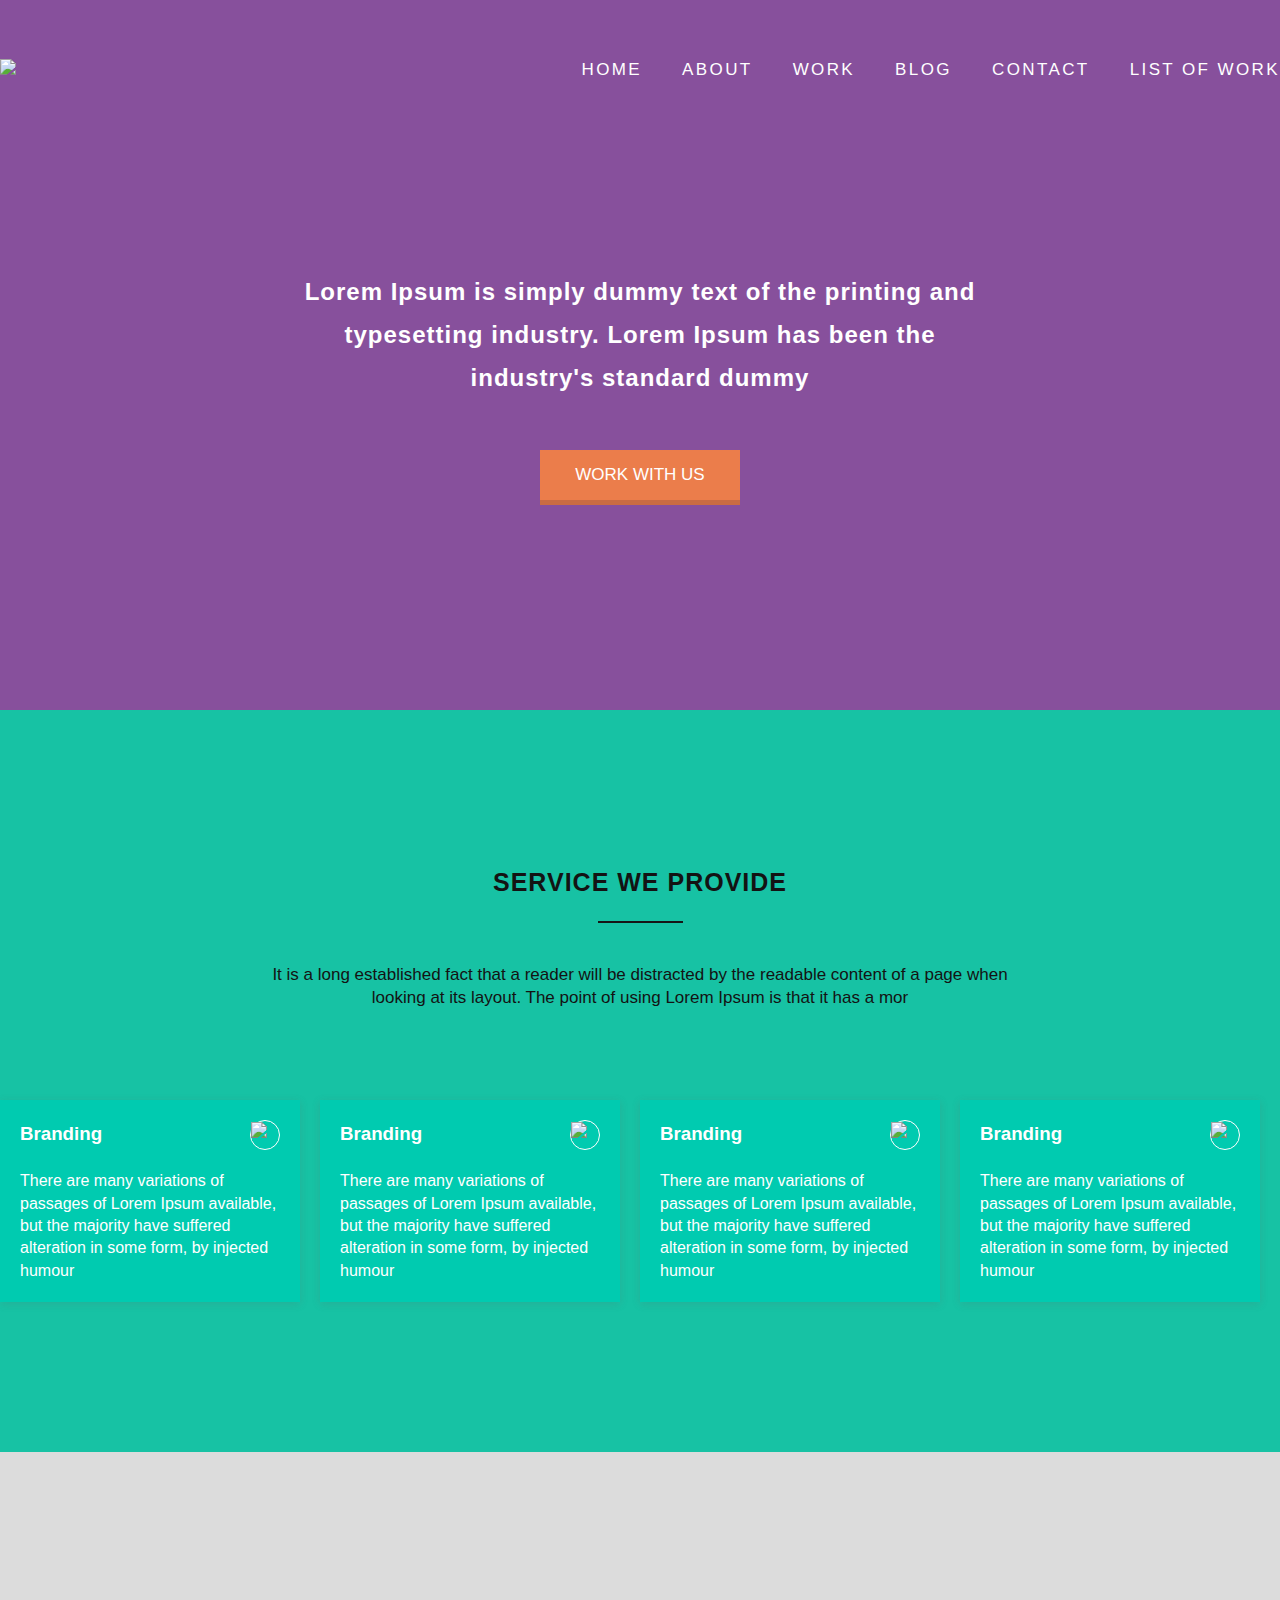
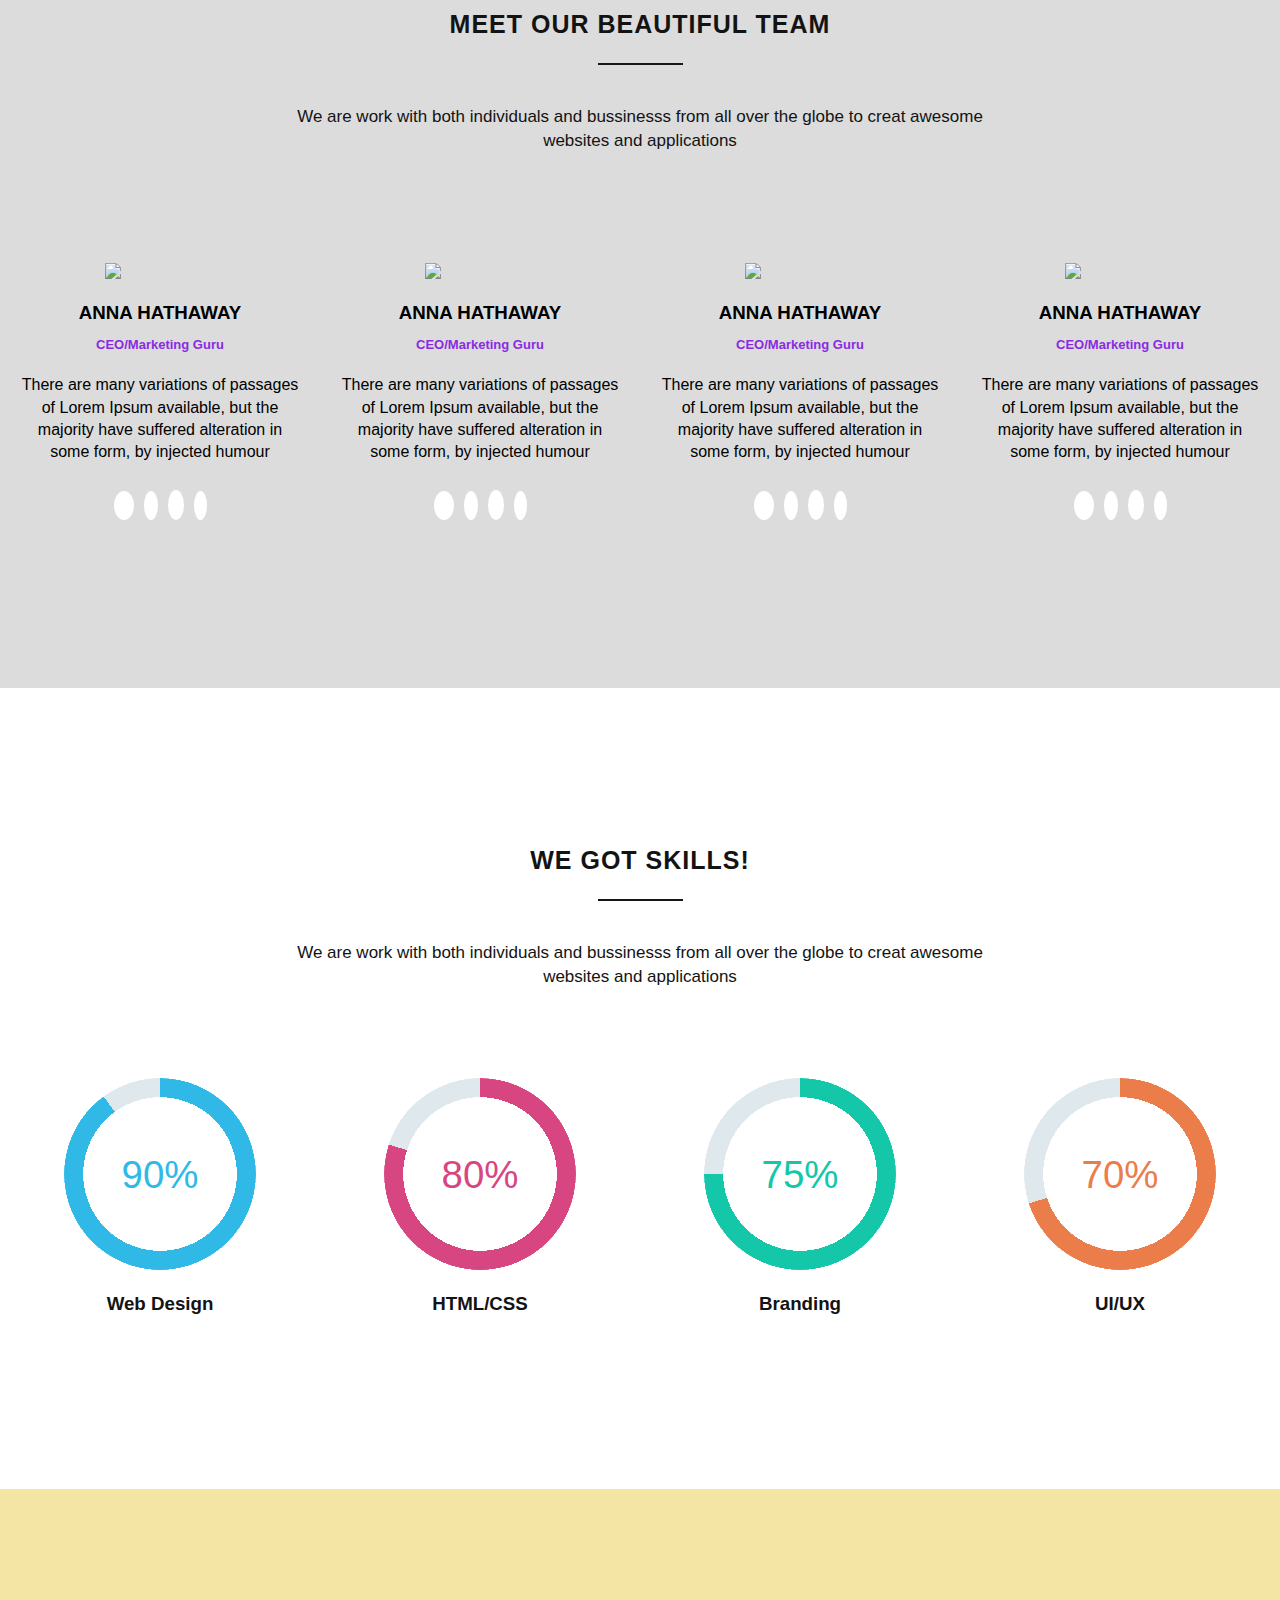
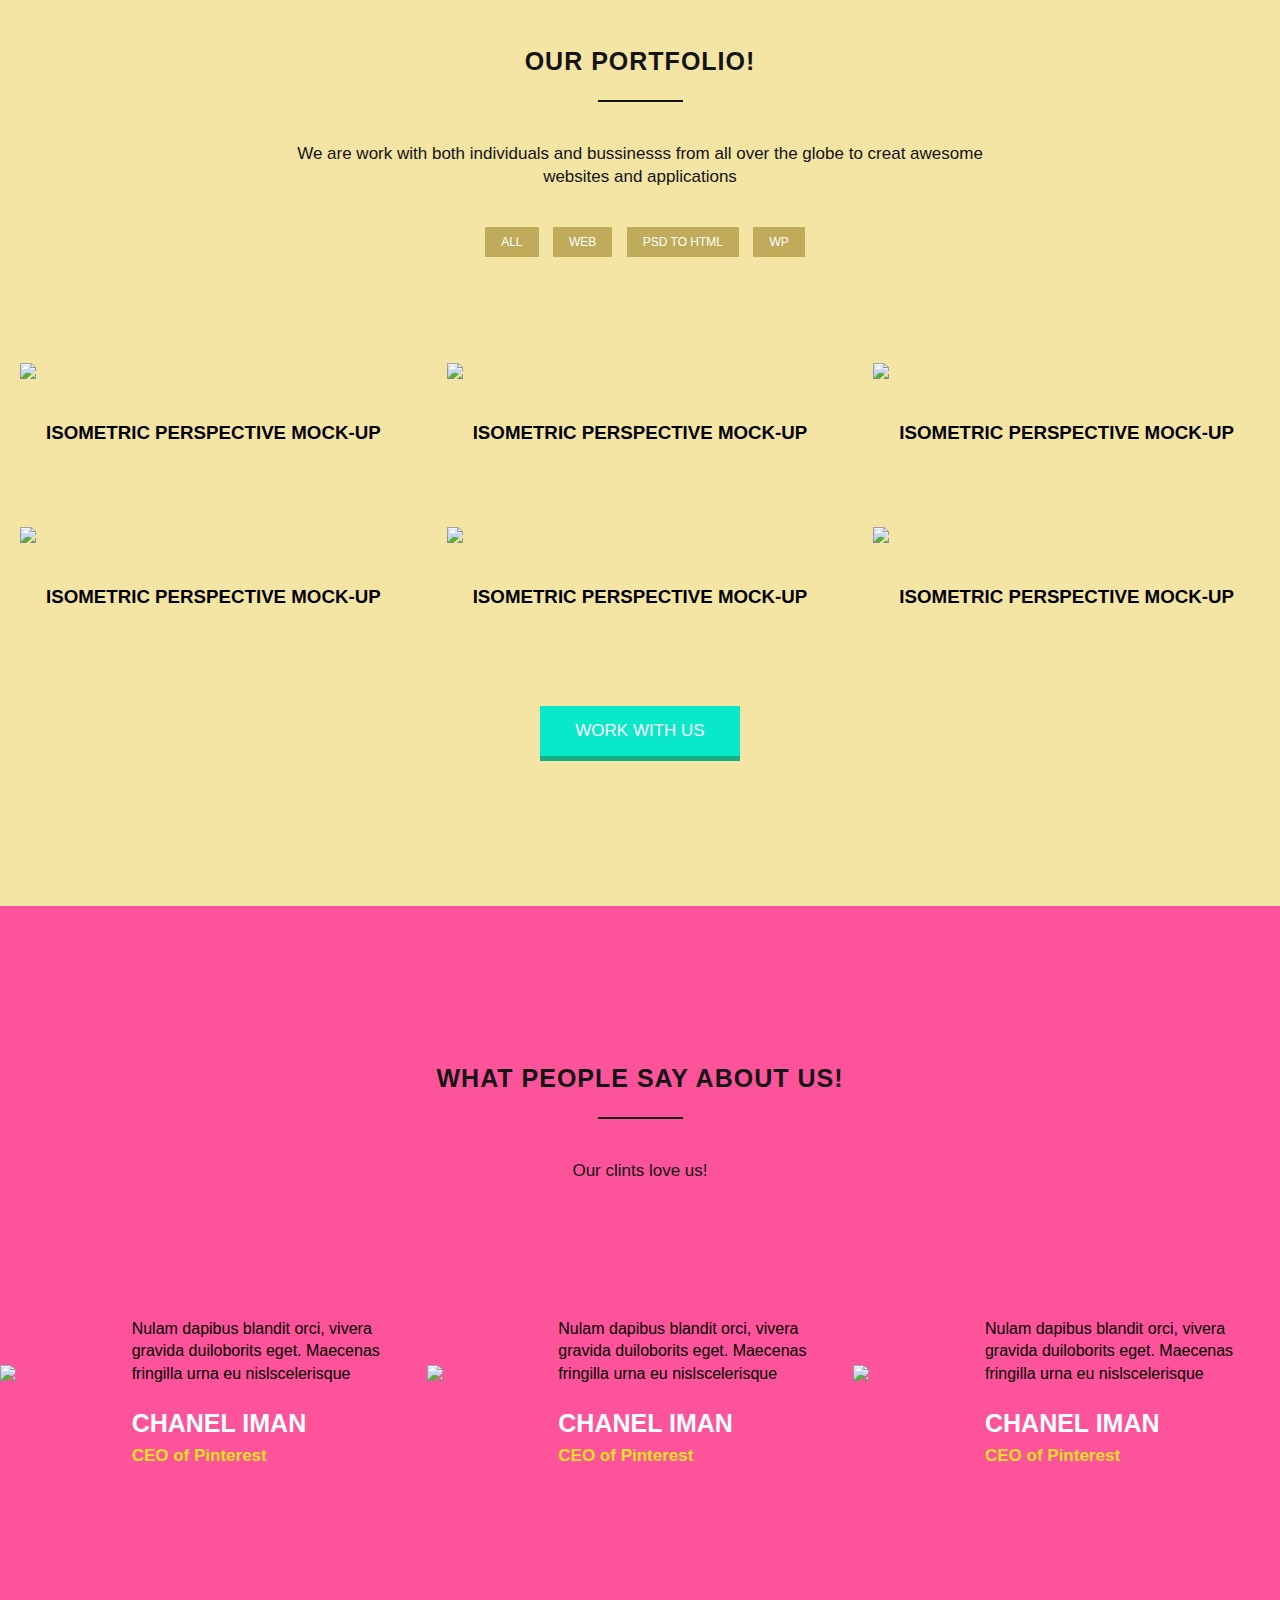
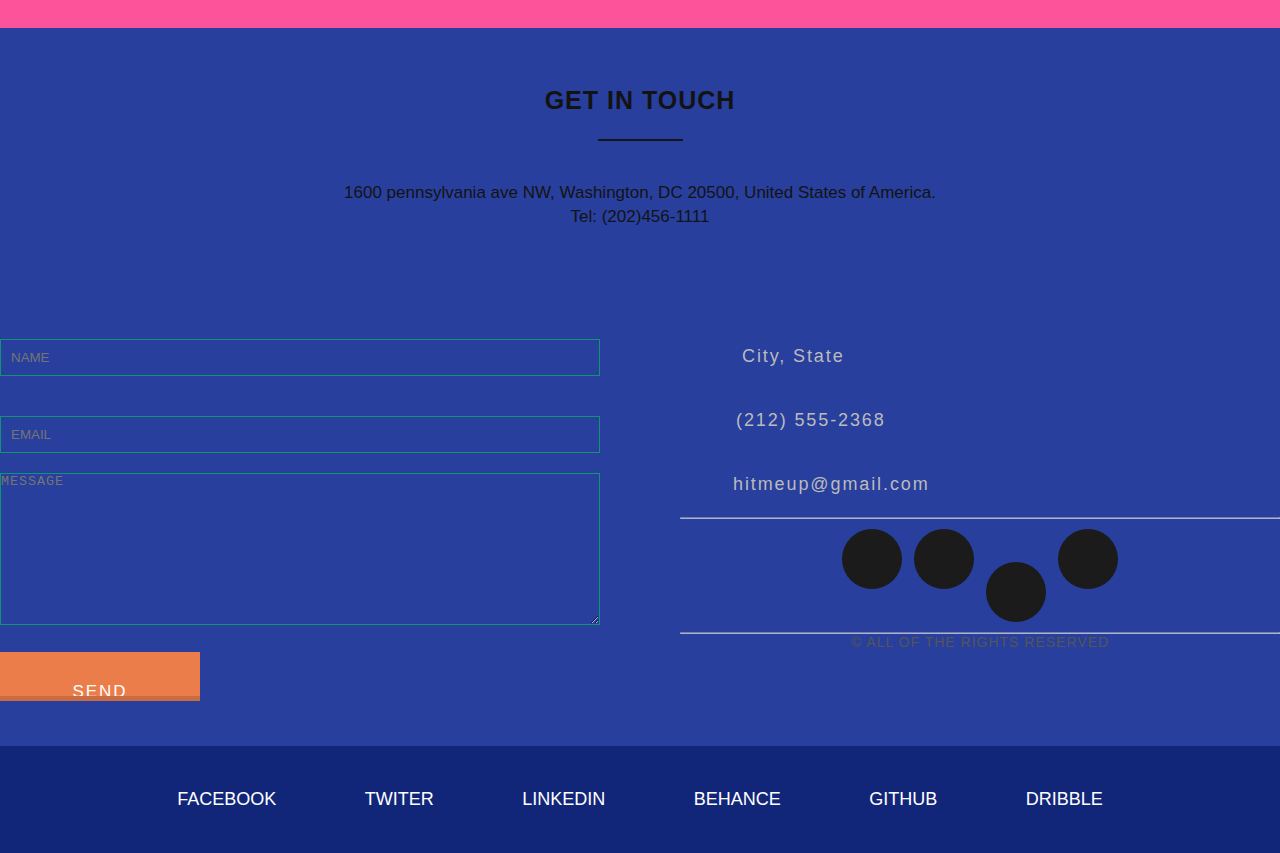
==== index.html @ 7015f29b "Redesign And responsive fixed" ====
<!DOCTYPE html>
<html lang="en">
    <head>
        <meta charset="UTF-8" />
        <meta name="viewport" content="width=device-width, initial-scale=1.0" />
        <title>Portfolio Website</title>
        <link
            rel="stylesheet"
            type="text/css"
            href="css/font-awesome.min.css"
        />
        <link rel="stylesheet" type="text/css" href="css/style.css" />
    </head>
    <body>
        <section class="banner">
            <div class="container">
                <nav class="col">
                    <div class="col-3">
                        <img src="img/cuda.png" />
                    </div>
                    <div class="col-9">
                        <input type="checkbox" id="drop-down-cbox" />
                        <label for="drop-down-cbox">
                            <span></span>
                            <span></span>
                            <span></span>
                        </label>

                        <ul class="main-nav small-caps">
                            <li><a href="#">Home</a></li>
                            <li><a href="#">About</a></li>
                            <li><a href="#">Work</a></li>
                            <li><a href="#">Blog</a></li>
                            <li><a href="#">Contact</a></li>
                            <li>
                                <span>List of Work</span>
                                <ul>
                                    <li><a href="#">Codepen</a></li>
                                    <li><a href="">Behance</a></li>
                                    <li><a href="#">Github</a></li>
                                </ul>
                            </li>
                        </ul>
                    </div>
                </nav>
                <div class="col">
                    <div class="col-12">
                        <div class="hero">
                            <h2>
                                Lorem Ipsum is simply dummy text of the printing
                                and typesetting industry. Lorem Ipsum has been
                                the industry's standard dummy
                            </h2>

                            <button type="button" class="btn-primary">
                                Work With Us
                            </button>
                        </div>
                        <!-- .hero end -->
                    </div>
                    <!-- .col-12 end -->
                </div>
                <!-- .col end -->
            </div>
            <!-- .container end -->
        </section>
        <!-- .banner end -->

        <section class="service">
            <div class="container">
                <div class="col cuda-details">
                    <div class="col-7">
                        <h2>Service We Provide</h2>
                        <span class="under-line"></span>
                        <p>
                            It is a long established fact that a reader will be
                            distracted by the readable content of a page when
                            looking at its layout. The point of using Lorem
                            Ipsum is that it has a mor
                        </p>
                    </div>
                </div>

                <div class="col">
                    <div class="col-3">
                        <div class="service-card">
                            <div class="service-card-header">
                                <h3>Branding</h3>
                                <div class="service-card-icon">
                                    <img src="img/branding.png" />
                                </div>
                            </div>

                            <p>
                                There are many variations of passages of Lorem
                                Ipsum available, but the majority have suffered
                                alteration in some form, by injected humour
                            </p>
                        </div>
                    </div>

                    <div class="col-3">
                        <div class="service-card">
                            <div class="service-card-header">
                                <h3>Branding</h3>
                                <div class="service-card-icon icon-2">
                                    <img src="img/design.png" />
                                </div>
                            </div>

                            <p>
                                There are many variations of passages of Lorem
                                Ipsum available, but the majority have suffered
                                alteration in some form, by injected humour
                            </p>
                        </div>
                    </div>

                    <div class="col-3">
                        <div class="service-card">
                            <div class="service-card-header">
                                <h3>Branding</h3>
                                <div class="service-card-icon">
                                    <img src="img/devlopment.png" />
                                </div>
                            </div>

                            <p>
                                There are many variations of passages of Lorem
                                Ipsum available, but the majority have suffered
                                alteration in some form, by injected humour
                            </p>
                        </div>
                    </div>

                    <div class="col-3">
                        <div class="service-card">
                            <div class="service-card-header">
                                <h3>Branding</h3>
                                <div class="service-card-icon">
                                    <img src="img/rocket.png" />
                                </div>
                            </div>

                            <p>
                                There are many variations of passages of Lorem
                                Ipsum available, but the majority have suffered
                                alteration in some form, by injected humour
                            </p>
                        </div>
                    </div>
                </div>
            </div>
        </section>

        <section class="feature">
            <div class="container">
                <div class="col cuda-details">
                    <div class="col-7">
                        <h2>Meet our Beautiful Team</h2>
                        <span class="under-line"></span>
                        <p>
                            We are work with both individuals and bussinesss
                            from all over the globe to creat awesome websites
                            and applications
                        </p>
                    </div>
                </div>

                <div class="col">
                    <div class="col-3 feature-card">
                        <img src="img/team-one.png" />
                        <h3>anna hathaway</h3>
                        <h4>CEO/Marketing Guru</h4>
                        <p>
                            There are many variations of passages of Lorem Ipsum
                            available, but the majority have suffered alteration
                            in some form, by injected humour
                        </p>

                        <ul>
                            <li>
                                <a href="#"
                                    ><i
                                        class="fa fa-facebook"
                                        aria-hidden="true"
                                    ></i
                                ></a>
                            </li>
                            <li>
                                <a href="#"
                                    ><i
                                        class="fa fa-twitter"
                                        aria-hidden="true"
                                    ></i
                                ></a>
                            </li>
                            <li>
                                <a href="#"
                                    ><i
                                        class="fa fa-linkedin"
                                        aria-hidden="true"
                                    ></i
                                ></a>
                            </li>

                            <li>
                                <a class="sign-in" href="#"
                                    ><i
                                        class="fa fa-envelope-o"
                                        aria-hidden="true"
                                    ></i
                                ></a>
                            </li>
                        </ul>
                    </div>

                    <div class="col-3 feature-card">
                        <img src="img/team-two.png" />
                        <h3>anna hathaway</h3>
                        <h4>CEO/Marketing Guru</h4>
                        <p>
                            There are many variations of passages of Lorem Ipsum
                            available, but the majority have suffered alteration
                            in some form, by injected humour
                        </p>

                        <ul>
                            <li>
                                <a href="#"
                                    ><i
                                        class="fa fa-facebook"
                                        aria-hidden="true"
                                    ></i
                                ></a>
                            </li>
                            <li>
                                <a href="#"
                                    ><i
                                        class="fa fa-twitter"
                                        aria-hidden="true"
                                    ></i
                                ></a>
                            </li>
                            <li>
                                <a href="#"
                                    ><i
                                        class="fa fa-linkedin"
                                        aria-hidden="true"
                                    ></i
                                ></a>
                            </li>

                            <li>
                                <a class="sign-in" href="#"
                                    ><i
                                        class="fa fa-envelope-o"
                                        aria-hidden="true"
                                    ></i
                                ></a>
                            </li>
                        </ul>
                    </div>

                    <div class="col-3 feature-card">
                        <img src="img/team-three.png" />
                        <h3>anna hathaway</h3>
                        <h4>CEO/Marketing Guru</h4>
                        <p>
                            There are many variations of passages of Lorem Ipsum
                            available, but the majority have suffered alteration
                            in some form, by injected humour
                        </p>

                        <ul>
                            <li>
                                <a href="#"
                                    ><i
                                        class="fa fa-facebook"
                                        aria-hidden="true"
                                    ></i
                                ></a>
                            </li>
                            <li>
                                <a href="#"
                                    ><i
                                        class="fa fa-twitter"
                                        aria-hidden="true"
                                    ></i
                                ></a>
                            </li>
                            <li>
                                <a href="#"
                                    ><i
                                        class="fa fa-linkedin"
                                        aria-hidden="true"
                                    ></i
                                ></a>
                            </li>

                            <li>
                                <a class="sign-in" href="#"
                                    ><i
                                        class="fa fa-envelope-o"
                                        aria-hidden="true"
                                    ></i
                                ></a>
                            </li>
                        </ul>
                    </div>

                    <div class="col-3 feature-card">
                        <img src="img/team-four.png" />
                        <h3>anna hathaway</h3>
                        <h4>CEO/Marketing Guru</h4>
                        <p>
                            There are many variations of passages of Lorem Ipsum
                            available, but the majority have suffered alteration
                            in some form, by injected humour
                        </p>

                        <ul>
                            <li>
                                <a href="#"
                                    ><i
                                        class="fa fa-facebook"
                                        aria-hidden="true"
                                    ></i
                                ></a>
                            </li>
                            <li>
                                <a href="#"
                                    ><i
                                        class="fa fa-twitter"
                                        aria-hidden="true"
                                    ></i
                                ></a>
                            </li>
                            <li>
                                <a href="#"
                                    ><i
                                        class="fa fa-linkedin"
                                        aria-hidden="true"
                                    ></i
                                ></a>
                            </li>
                            <li>
                                <a href="#"
                                    ><i
                                        class="fa fa-envelope-o"
                                        aria-hidden="true"
                                    ></i
                                ></a>
                            </li>
                        </ul>
                    </div>
                </div>
            </div>
        </section>

        <section class="skills">
            <div class="container">
                <div class="col cuda-details">
                    <div class="col-7">
                        <h2>We Got Skills!</h2>
                        <span class="under-line"></span>
                        <p>
                            We are work with both individuals and bussinesss
                            from all over the globe to creat awesome websites
                            and applications
                        </p>
                    </div>
                </div>

                <div class="col">
                    <div class="col-3 skill-card">
                        <div
                            role="progressbar"
                            aria-valuenow="90"
                            aria-valuemin="0"
                            aria-valuemax="100"
                            style="--value: 90"
                            class="skills-progressbar"
                        ></div>
                        <h3>Web Design</h3>
                    </div>
                    <div class="col-3 skill-card">
                        <div
                            role="progressbar2"
                            aria-valuenow="85"
                            aria-valuemin="0"
                            aria-valuemax="100"
                            style="--value: 80"
                            class="skills-progressbar"
                        ></div>
                        <h3>HTML/CSS</h3>
                    </div>
                    <div class="col-3 skill-card">
                        <div
                            role="progressbar3"
                            aria-valuenow="75"
                            aria-valuemin="0"
                            aria-valuemax="100"
                            style="--value: 75"
                            class="skills-progressbar"
                        ></div>
                        <h3>Branding</h3>
                    </div>
                    <div class="col-3 skill-card">
                        <div
                            role="progressbar4"
                            aria-valuenow="70"
                            aria-valuemin="0"
                            aria-valuemax="100"
                            style="--value: 70"
                            class="skills-progressbar"
                        ></div>
                        <h3>UI/UX</h3>
                    </div>
                </div>
            </div>
        </section>

        <!------------portfolio------->

        <section class="portfolio">
            <div class="container">
                <div class="col cuda-details">
                    <div class="col-7">
                        <h2>our portfolio!</h2>
                        <span class="under-line"></span>
                        <p class="space">
                            We are work with both individuals and bussinesss
                            from all over the globe to creat awesome websites
                            and applications
                        </p>
                    </div>
                    <div class="col-7">
                        <a class="tab" href="#" target="_blank">all</a>
                        <a class="tab" href="#" target="_blank">web</a>
                        <a class="tab" href="#" target="_blank">psd to html</a>
                        <a class="tab" href="#" target="_blank">wp</a>
                    </div>
                </div>

                <div class="col gallery">
                    <div class="col-4 gallery-card">
                        <img src="img/portfolio_one.png" />
                        <h3>isometric perspective mock-up</h3>
                    </div>

                    <div class="col-4 gallery-card">
                        <img src="img/portfolio_two.png" />
                        <h3>isometric perspective mock-up</h3>
                    </div>
                    <div class="col-4 gallery-card">
                        <img src="img/portfolio_three.png" />
                        <h3>isometric perspective mock-up</h3>
                    </div>

                    <div class="col-4 gallery-card">
                        <img src="img/portfolio_four.png" />
                        <h3>isometric perspective mock-up</h3>
                    </div>
                    <div class="col-4 gallery-card">
                        <img src="img/portfolio_three.png" />
                        <h3>isometric perspective mock-up</h3>
                    </div>

                    <div class="col-4 gallery-card">
                        <img src="img/portfolio_four.png" />
                        <h3>isometric perspective mock-up</h3>
                    </div>
                </div>

                <div class="gallery-btn">
                    <button type="button" class="btn-primary btn-custom">
                        Work With Us
                    </button>
                </div>
            </div>
        </section>
        <!-- review -->
        <section class="review">
            <div class="container">
                <div class="col cuda-details">
                    <div class="col-7">
                        <h2>what people say about us!</h2>
                        <span class="under-line"></span>
                        <p class="space">Our clints love us!</p>
                    </div>
                </div>
                <div class="col">
                    <div class="col-4">
                        <div class="col review-card">
                            <div class="col-3">
                                <img src="img/test-one.png" />
                            </div>

                            <div class="col-9 review-two">
                                <p>
                                    Nulam dapibus blandit orci, vivera gravida
                                    duiloborits eget. Maecenas fringilla urna eu
                                    nislscelerisque
                                </p>
                                <h3>chanel iman</h3>
                                <h4>CEO of Pinterest</h4>
                            </div>
                        </div>
                    </div>
                    <div class="col-4">
                        <div class="col review-card">
                            <div class="col-3">
                                <img src="img/test-one.png" />
                            </div>

                            <div class="col-9 review-two">
                                <p>
                                    Nulam dapibus blandit orci, vivera gravida
                                    duiloborits eget. Maecenas fringilla urna eu
                                    nislscelerisque
                                </p>
                                <h3>chanel iman</h3>
                                <h4>CEO of Pinterest</h4>
                            </div>
                        </div>
                    </div>
                    <div class="col-4">
                        <div class="col review-card">
                            <div class="col-3">
                                <img src="img/test-one.png" />
                            </div>

                            <div class="col-9 review-two">
                                <p>
                                    Nulam dapibus blandit orci, vivera gravida
                                    duiloborits eget. Maecenas fringilla urna eu
                                    nislscelerisque
                                </p>
                                <h3>chanel iman</h3>
                                <h4>CEO of Pinterest</h4>
                            </div>
                        </div>
                    </div>
                </div>
            </div>
        </section>

        <section class="contacts">
            <div class="container">
                <div class="col cuda-details">
                    <div class="col-7">
                        <h2>get in touch</h2>
                        <span class="under-line"></span>
                        <p class="space">
                            1600 pennsylvania ave NW, Washington, DC 20500,
                            United States of America.<br />Tel: (202)456-1111
                        </p>
                    </div>
                </div>

                <div class="contact-wrapper col">
                    <!-- Left contact page -->

                    <form
                        id="contact-form"
                        class="form-horizontal col-6"
                        role="form"
                    >
                        <div class="form-group col">
                            <div class="col-12">
                                <input
                                    type="text"
                                    class="form-control"
                                    id="name"
                                    placeholder="NAME"
                                    name="name"
                                    value=""
                                    required
                                />
                            </div>
                        </div>

                        <div class="form-group">
                            <div class="col-6">
                                <input
                                    type="email"
                                    class="form-control"
                                    id="email"
                                    placeholder="EMAIL"
                                    name="email"
                                    value=""
                                    required
                                />
                            </div>
                        </div>

                        <textarea
                            class="form-control"
                            rows="10"
                            placeholder="MESSAGE"
                            name="message"
                            required
                        ></textarea>

                        <div class="col contact-btn">
                            <div>
                                <button
                                    class="btn-primary send-button"
                                    id="submit"
                                    type="submit"
                                    value="SEND"
                                >
                                    <div class="alt-send-button">
                                        <i class="fa fa-paper-plane"></i
                                        ><span class="send-text">SEND</span>
                                    </div>
                                </button>
                            </div>
                        </div>
                    </form>

                    <!-- Left contact page -->

                    <div class="direct-contact-container col-6">
                        <ul class="contact-list">
                            <li class="list-item">
                                <i class="fa fa-map-marker fa-2x"
                                    ><span class="contact-text place"
                                        >City, State</span
                                    ></i
                                >
                            </li>

                            <li class="list-item">
                                <i class="fa fa-phone fa-2x"
                                    ><span class="contact-text phone"
                                        ><a
                                            href="tel:1-212-555-5555"
                                            title="Give me a call"
                                            >(212) 555-2368</a
                                        ></span
                                    ></i
                                >
                            </li>

                            <li class="list-item">
                                <i class="fa fa-envelope fa-2x"
                                    ><span class="contact-text gmail"
                                        ><a
                                            href="mailto:#"
                                            title="Send me an email"
                                            >hitmeup@gmail.com</a
                                        ></span
                                    ></i
                                >
                            </li>
                        </ul>

                        <hr />
                        <ul class="social-media-list">
                            <li>
                                <a
                                    href="#"
                                    target="_blank"
                                    class="contact-icon"
                                >
                                    <i
                                        class="fa fa-github"
                                        aria-hidden="true"
                                    ></i
                                ></a>
                            </li>
                            <li>
                                <a
                                    href="#"
                                    target="_blank"
                                    class="contact-icon"
                                >
                                    <i
                                        class="fa fa-codepen"
                                        aria-hidden="true"
                                    ></i
                                ></a>
                            </li>
                            <li>
                                <a
                                    href="#"
                                    target="_blank"
                                    class="contact-icon"
                                >
                                    <i
                                        class="fa fa-twitter contact"
                                        aria-hidden="true"
                                    ></i
                                ></a>
                            </li>
                            <li>
                                <a
                                    href="#"
                                    target="_blank"
                                    class="contact-icon"
                                >
                                    <i
                                        class="fa fa-instagram"
                                        aria-hidden="true"
                                    ></i
                                ></a>
                            </li>
                        </ul>
                        <hr />

                        <div class="copyright">
                            &copy; ALL OF THE RIGHTS RESERVED
                        </div>
                    </div>
                </div>
            </div>
        </section>

        <section class="footer">
            <div class="container">
                <div class="foot">
                    <ul>
                        <li>facebook</li>
                        <li>twiter</li>
                        <li>linkedin</li>
                        <li>behance</li>
                        <li>github</li>
                        <li>dribble</li>
                    </ul>
                </div>
            </div>
        </section>
    </body>
</html>
---- css/style.css ----
/* global styles start */

body {
    background-color: LavenderBlush;
    color: Teal;
    font-size: 100%;
    font-family: -apple-system, BlinkMacSystemFont, 'Segoe UI', Roboto,
        'Helvetica Neue', Arial, 'Noto Sans', sans-serif, 'Apple Color Emoji',
        'Segoe UI Emoji', 'Segoe UI Symbol', 'Noto Color Emoji';
    line-height: 1.5;
    margin: 0;
}

*,
::after,
::before {
    margin: 0px;
    padding: 0px;
    box-sizing: border-box;
}

/* grid styles */

.container {
    max-width: 1280px;
    margin: 0 auto;
}

.col {
    display: flex;
    flex-wrap: wrap;
    justify-content: baseline;
    align-items: center;
}

.col-1 {
    flex-basis: 16.666%;
}
.col-2 {
    flex-basis: 8.333%;
}
.col-3 {
    flex-basis: 25%;
}
.col-4 {
    flex-basis: 33.333%;
}
.col-5 {
    flex-basis: 41.666%;
}
.col-6 {
    flex-basis: 50%;
}
.col-7 {
    flex-basis: 58.333%;
}
.col-8 {
    flex-basis: 66.666%;
}
.col-9 {
    flex-basis: 75%;
}
.col-10 {
    flex-basis: 83.333%;
}
.col-11 {
    flex-basis: 91.666%;
}
.col-12 {
    flex-basis: 100%;
}
@media (max-width: 768px) {
    .col-1,
    .col-2,
    .col-3,
    .col-4,
    .col-5,
    .col-6,
    .col-7,
    .col-8,
    .col-9,
    .col-10,
    .col-10,
    .col-11,
    .col-12 {
        flex: 100%;
    }
}
/* --- Default Overrides - Personal Preference --- */

form > * {
    outline: none;
}

a {
    text-decoration: none;
    color: inherit;
}

ul,
li {
    list-style: none;
}

/* --- Clearfix for floated Elements --- */

/* I never ended up using this for the nav-bar */
.clearfix:after {
    visibility: hidden;
    display: block;
    font-size: 0;
    content: ' ';
    clear: both;
    height: 0;
}

/* --- Typography --- */

p {
    line-height: 1.4;
}
/* h tag styles */
h1 {
}
h2 {
    color: #131313;
    font-size: 24px;
    line-height: 1.8;
    word-spacing: normal;
    letter-spacing: 1px;
}
/* global styles end  */

/* common styles  */

.small-caps {
    text-transform: uppercase;
    letter-spacing: 0.15rem;
    font-size: 0.7rem;
}

.bolder {
    font-weight: bolder;
}

.lighter {
    font-weight: lighter;
}

.text-center {
    text-align: center;
}

/* button styles  */
.btn-primary {
    margin: 0 auto;
    display: block;
    margin-top: 38px;
    background: #eb7d4b;
    border: none;
    color: #fff;
    padding: 15px 35px;
    font-size: 17px;
    text-transform: uppercase;
    box-shadow: 0px 5px #ca6c42;
}
.btn-primary:hover {
    background: #fd8e5b;
    box-shadow: 0px 5px #f8814a;
    transition: all 500ms ease-in-out;
}
/* section main  */
.under-line {
    border-bottom: 2px solid #161616;
    display: block;
    width: 85px;
    margin: 15px auto;
}
.cuda-details {
    justify-content: center;
    text-align: center;
    margin-bottom: 50px;
}
.cuda-details h2 {
    text-transform: uppercase;
    font-size: 25px;
    margin-bottom: 16px;
}
.cuda-details p {
    font-size: 17px;
    margin: 40px 0;
    color: #131313;
}
/* common styles  */

/* menu start  */
.site-logo {
    font-size: 2rem;
    font-weight: bolder;
    text-transform: uppercase;
    letter-spacing: 0.8rem;
    margin: 0 1rem;
}
.nav-bar {
    display: flex;
    justify-content: space-between;

    background-color: #87509c;
}

.nav-bar {
    display: flex;
    align-items: center; /* vertically center */
    height: 100%;
}

/* Hide checkbox that controls Mobile Nav Button*/
#drop-down-cbox {
    display: none;
}

/* Mobile Nav Button */
#drop-down-cbox + label {
    position: relative;
    display: none;
    width: 60px;
    height: 60px;
    overflow: hidden;
    background-color: transparent;
    transition: all 10ms ease-in-out;
}

/* Mobile Nav Button Bars */
#drop-down-cbox + label span {
    position: absolute;
    display: block;
    background-color: #666;
    width: 34px;
    height: 4px;
    border-radius: 2px;
    left: 50%;
    top: 0;
    transform: translate(-50%, -50%); /* centering trick */
    transition: all 300ms ease-in-out;
}

/* Mobile Nav Button Bars Invididually */
#drop-down-cbox + label span:nth-child(1) {
    top: 35%; /* evenly spaced */
}
#drop-down-cbox + label span:nth-child(2) {
    top: 50%; /* evenly spaced */
}
#drop-down-cbox + label span:nth-child(3) {
    top: 65%; /* evenly spaced */
}

/* Mobile Nav Button Styling for Checked */
#drop-down-cbox:checked + label {
    background-color: #666;
}

#drop-down-cbox:checked + label span {
    background-color: white;
}

/* Transform the bars into an 'X' */
#drop-down-cbox:checked + label span:nth-child(1) {
    top: 50%;
    transform: translate(-50%, -50%) rotate(45deg); /* center, then rotate */
}
#drop-down-cbox:checked + label span:nth-child(2) {
    left: -150%; /* move center bar out of the picture */
}
#drop-down-cbox:checked + label span:nth-child(3) {
    top: 50%;
    transform: translate(-50%, -50%) rotate(-45deg); /* center, then rotate */
}

/* Main Nav Desktop */
.main-nav {
    display: flex;
    justify-content: end; /* evenly space items */
    align-items: center; /* center vertically */
}

.main-nav li {
    display: block;
    height: 60px;
    line-height: 60px; /* vertically center text, matches height */
    text-align: center;
    margin-left: 40px;
}

.main-nav li a,
.main-nav li span {
    display: block;

    height: 100%;
    color: #fff;
    font-size: 17px;
}

.main-nav li a:hover,
.main-nav li span:hover {
    border-bottom: 4px solid #666;
}

.main-nav li > ul {
    max-height: 0px; /* max-height instead of height, height can't transition to auto */
    transition: all 500ms ease-in-out;
    overflow: hidden; /* make it so nav doesn't show beyond the 0px max-height */
}

.main-nav li:hover > ul {
    max-height: 180px; /* height x how many links */
    height: auto;
}

.main-nav li > ul li a,
.main-nav li > ul li span {
    background-color: white;
}

.main-nav li > ul li a:hover,
.main-nav li > ul li span:hover {
    background-color: #666;
    color: white;
    border-bottom: none;
}

/* Tablet and Mobile View */
@media (max-width: 768px) {
    .container {
        padding: 0 40px;
    }
    .site-logo {
        font-size: 1.5rem;
        flex-grow: 1;
        text-align: center;
    }

    #drop-down-cbox + label {
        display: inline-block;
        text-align: right; /* unhide the mobile nav button */
    }

    .main-nav {
        max-height: 0px; /* same vertical grow transition trick as above */
        height: calc(
            100vh - 60px
        ); /* take full vertical viewport height, -60px for nav-bar */
        overflow: hidden;
        position: absolute;
        top: 110px;
        line-height: auto;
        left: 0;

        width: -webkit-fill-available;
        justify-content: unset;
        align-items: baseline;
        flex-wrap: wrap;
        flex-direction: column;
        background-color: white;
        color: #122679;
        transition: all 500ms ease-in-out;
    }

    #drop-down-cbox:checked ~ .main-nav {
        max-height: calc(100vh - 60px);
        background-color: #eb7d4b;
        transition: all 500ms ease-in-out;
    }

    .main-nav li span {
        position: relative;
    }

    /* design and position downward arrow */
    .main-nav li span:after {
        content: '';
        width: 6px;
        height: 6px;
        position: absolute;
        top: 50%;
        margin-top: -2px;
        margin-left: 8px;
        transform: translateY(-50%) rotate(-45deg);
        border-left: 2px solid #666;
        border-bottom: 2px solid #666;
    }

    .main-nav li a:hover,
    .main-nav li span:hover {
        background-color: #666;
        color: rgb(228, 29, 29);
        border-bottom: none;
    }

    .main-nav li > ul li {
        position: relative;
    }

    .main-nav li > ul li a,
    .main-nav li > ul li span {
        background-color: #eee;
    }
}

/* manu end  */
.banner {
    background: #87509c;

    padding: 40px 0px;
}

.hero {
    max-width: 700px;
    margin: 170px auto;
}

.hero h2 {
    color: #fff;
    text-align: center;
    margin-bottom: 50px;
}

@media (max-width: 768px) {
    .banner {
        padding: 15px 0px;
    }
}
/*service Section start*/

.service {
    background: #17c2a4;
    padding: 150px 0px;
}
.service-card {
    text-align: left;
    margin-right: 20px;
    background-color: #00cbb0;
    padding: 20px;
    box-shadow: rgba(99, 99, 99, 0.2) 0px 2px 8px 0px;
}
.service-card-header {
    display: flex;
    flex-wrap: nowrap;
    justify-content: space-between;
}
.service-card-icon {
    width: 30px;
    height: 30px;
    border: 1px solid #fff;
    border-radius: 50%;
    margin-bottom: 20px;
}
.service-card-icon img {
    width: 25px;
}
.icon-2 img {
    width: 22px;
}
.service-card h3 {
    color: #fff;
}
.service-card p {
    margin: 0 auto;
    color: #fff;
}
/* feature section style start  */
.feature {
    background: gainsboro;
    padding: 150px 0px;
}

.feature-card {
    padding: 20px;
}
.feature-card img {
    max-width: 110px;
    margin: 0 auto;
    display: block;
}

.feature-card h3 {
    text-align: center;
    color: black;
    margin-top: 20px;
    text-transform: uppercase;
}
.feature-card h4 {
    text-align: center;
    color: blueviolet;
    font-size: 13px;
    margin-top: 8px;
}

.feature-card p {
    margin: 20px 0 10px 0;
    text-align: center;
    color: black;
}
.feature-card ul {
    display: flex;
    justify-content: center;
    margin-top: 30px;
}
.feature-card ul li {
    margin: 0 5px;
}

.fa.fa-facebook {
    text-align: center;
    padding: 6px 10px;
    background-color: #fff;
    border-radius: 100%;
    font-size: 15px;
}

.fa.fa-twitter {
    text-align: center;
    padding: 6px 7px;
    background-color: #fff;
    border-radius: 100%;
    font-size: 15px;
}

.fa.fa-linkedin {
    text-align: center;
    padding: 6.5px 8px;
    background-color: #fff;
    border-radius: 100%;
    font-size: 15px;
}

.fa.fa-envelope-o {
    text-align: center;
    padding: 6px 6.5px;
    background-color: #fff;
    border-radius: 100%;
    font-size: 15px;
}
.fa.fa-facebook:hover,
.fa.fa-twitter:hover,
.fa.fa-linkedin:hover,
.fa.fa-envelope-o:hover {
    color: #0ae8ca;
    background-color: #f9f9f9;
}
/* skills styles start  */
.skills {
    background: #ffffff;
    padding: 150px 0px;
}
.skills-progressbar {
    margin: 0 auto;
}
.skill-card {
    text-align: center;
    color: #131313;
}
.skill-card h3 {
    margin: 20px auto;
}
@keyframes growProgressBar {
    0%,
    33% {
        --pgPercentage: 0;
    }
    100% {
        --pgPercentage: var(--value);
    }
}

@property --pgPercentage {
    syntax: '<number>';
    inherits: false;
    initial-value: 0;
}

div[role='progressbar'] {
    --size: 12rem;
    --fg: #30b9e6;
    --bg: #dfe8ec;
    --pgPercentage: var(--value);
    animation: growProgressBar 3s 1 forwards;
    width: var(--size);
    height: var(--size);
    border-radius: 50%;
    display: grid;
    place-items: center;
    background: radial-gradient(
            closest-side,
            white 80%,
            transparent 0 99.9%,
            white 0
        ),
        conic-gradient(var(--fg) calc(var(--pgPercentage) * 1%), var(--bg) 0);
    font-family: Helvetica, Arial, sans-serif;
    font-size: calc(var(--size) / 5);
    color: var(--fg);
}
div[role='progressbar2'] {
    --size: 12rem;
    --fg: #d74680;
    --bg: #dfe8ec;
    --pgPercentage: var(--value);
    animation: growProgressBar 3s 1 forwards;
    width: var(--size);
    height: var(--size);
    border-radius: 50%;
    display: grid;
    place-items: center;
    background: radial-gradient(
            closest-side,
            white 80%,
            transparent 0 99.9%,
            white 0
        ),
        conic-gradient(var(--fg) calc(var(--pgPercentage) * 1%), var(--bg) 0);
    font-family: Helvetica, Arial, sans-serif;
    font-size: calc(var(--size) / 5);
    color: var(--fg);
}
div[role='progressbar3'] {
    --size: 12rem;
    --fg: #13c7a8;
    --bg: #dfe8ec;
    --pgPercentage: var(--value);
    animation: growProgressBar 3s 1 forwards;
    width: var(--size);
    height: var(--size);
    border-radius: 50%;
    display: grid;
    place-items: center;
    background: radial-gradient(
            closest-side,
            white 80%,
            transparent 0 99.9%,
            white 0
        ),
        conic-gradient(var(--fg) calc(var(--pgPercentage) * 1%), var(--bg) 0);
    font-family: Helvetica, Arial, sans-serif;
    font-size: calc(var(--size) / 5);
    color: var(--fg);
}
div[role='progressbar4'] {
    --size: 12rem;
    --fg: #eb7d4b;
    --bg: #dfe8ec;
    --pgPercentage: var(--value);
    animation: growProgressBar 3s 1 forwards;
    width: var(--size);
    height: var(--size);
    border-radius: 50%;
    display: grid;
    place-items: center;
    background: radial-gradient(
            closest-side,
            white 80%,
            transparent 0 99.9%,
            white 0
        ),
        conic-gradient(var(--fg) calc(var(--pgPercentage) * 1%), var(--bg) 0);
    font-family: Helvetica, Arial, sans-serif;
    font-size: calc(var(--size) / 5);
    color: var(--fg);
}
div[role='progressbar']::before {
    counter-reset: percentage var(--value);
    content: counter(percentage) '%';
}
div[role='progressbar2']::before {
    counter-reset: percentage var(--value);
    content: counter(percentage) '%';
}
div[role='progressbar3']::before {
    counter-reset: percentage var(--value);
    content: counter(percentage) '%';
}
div[role='progressbar4']::before {
    counter-reset: percentage var(--value);
    content: counter(percentage) '%';
}

/* Portfolio section style start  */

.portfolio {
    background: #f5e5a5;
    padding: 150px 0px;
}

.tab {
    text-transform: uppercase;
    font-size: 12px;
    color: white;
    text-align: center;
    background-color: #bfab59;
    color: white;
    text-decoration: none;
    display: inline;
    padding: 8px 16px;
    margin-top: 20px;
    margin-left: 10px;
}

.gallery-card {
    margin: 20px auto;
}

.gallery-card img {
    margin: 20px auto;
    display: block;
    max-width: 100%;
    padding: 20px;
}

.gallery-card h3 {
    text-align: center;
    color: black;
    margin-top: 20px;
    text-transform: uppercase;
}

.btn-custom {
    background: #0ae8ca;
    box-shadow: 0px 5px #15af85;
}
.btn-custom:hover {
    background: #15af85;
    box-shadow: 0px 5px #109572;
}
.gallery-btn {
    margin: 75px auto 0 auto;
}

/*--Review---*/

.review {
    background: #fc539b;
    padding: 150px 0px;
}
.review-card {
    flex-wrap: nowrap;
    align-items: center;
}
.review-card img {
    max-width: 100%;
}

.review-card h3 {
    color: white;
    margin-top: 20px;
    margin-left: 25px;
    text-transform: uppercase;
    font-size: 25px;
}
.review-card h4 {
    color: #fae022;
    margin-bottom: 10px;
    margin-left: 25px;
    font-size: 17px;
}

.review-card p {
    color: black;
    margin-top: 45px;
    margin-left: 25px;
}

/*section contsct---*/
.contact-wrapper {
    align-items: baseline;
}
.contacts {
    background: #283f9e;
    padding: 50px 0px;
}

form {
    padding-right: 40px;
}

input {
    width: 100%;
    padding: 10px;
    border: 1px solid #109572;
    background-color: transparent;
    margin: 20px auto;
}

textarea {
    width: 100%;
    background-color: transparent;
    border: 1px solid #109572;
    color: #fff;
    letter-spacing: 1px;
}
.send-button {
    margin-top: 20px;
    height: 44px;
    width: 200px;
    overflow: hidden;
    transition: all 0.2s ease-in-out;
}

.alt-send-button {
    transition: all 0.2s ease-in-out;
}

.send-text {
    display: block;
    margin-top: 15px;
    letter-spacing: 2px;
}

.alt-send-button:hover {
    transform: translate3d(0px, -34px, 0px);
}
.contact-btn {
    text-align: left;
}
/* Begin Right Contact Page */

/* Location, Phone, Email Section */
.direct-contact-container {
    padding-left: 40px;
}
.contact-list {
    list-style-type: none;
    padding-right: 20px;
}

.list-item {
    line-height: 4;
    color: #ffffff;
}

.contact-text {
    font: 300 18px 'Lato', sans-serif;
    letter-spacing: 1.9px;
    color: #bbb;
}

.place {
    margin-left: 62px;
}

.phone {
    margin-left: 56px;
}

.gmail {
    margin-left: 53px;
}

.contact-text a {
    color: #bbb;
    text-decoration: none;
    transition-duration: 0.2s;
}

.contact-text a:hover {
    color: #fff;
    text-decoration: none;
}

.fa.fa-twitter.contact {
    background-color: transparent;
}
/* Social Media Icons */
.social-media-list {
    position: relative;
    font-size: 22px;
    text-align: center;
    width: 100%;
    margin: 0 auto;
    padding: 0;
}

.social-media-list li a {
    color: #109572;
}

.social-media-list li {
    position: relative;
    display: inline-block;
    height: 60px;
    width: 60px;
    margin: 10px 3px;
    line-height: 60px;
    border-radius: 50%;
    color: #fff;
    background-color: rgb(27, 27, 27);
    cursor: pointer;
    transition: all 0.2s ease-in-out;
}

.social-media-list li:after {
    content: '';
    position: absolute;
    top: 0;
    left: 0;
    width: 60px;
    height: 60px;
    line-height: 60px;
    border-radius: 50%;
    opacity: 0;
    box-shadow: 0 0 0 1px #fff;
    transition: all 0.2s ease-in-out;
}

.social-media-list li:hover {
    background-color: #fff;
}

.social-media-list li:hover:after {
    opacity: 1;
    transform: scale(1.12);
    transition-timing-function: cubic-bezier(0.37, 0.74, 0.15, 1.65);
}

.social-media-list li:hover a {
    color: #000;
}

.copyright {
    font: 200 14px 'Oswald', sans-serif;
    color: #555;
    letter-spacing: 1px;
    text-align: center;
}

hr {
    border-color: rgba(255, 255, 255, 0.6);
}

/* Begin Media Queries*/
@media screen and (max-width: 850px) {
    .contact-wrapper {
        display: flex;
        flex-direction: column;
    }
    .direct-contact-container,
    .form-horizontal {
        margin: 0 auto;
    }

    .direct-contact-container {
        margin-top: 60px;
        max-width: 300px;
    }
    .social-media-list li {
        height: 60px;
        width: 60px;
        line-height: 60px;
    }
    .social-media-list li:after {
        width: 60px;
        height: 60px;
        line-height: 60px;
    }
}

@media screen and (max-width: 569px) {
    .direct-contact-container,
    .form-wrapper {
        float: none;
        margin: 0 auto;
    }
    .form-control,
    textarea {
        margin: 0 auto;
    }

    .name,
    .email,
    textarea {
        width: 280px;
    }

    .direct-contact-container {
        margin-top: 60px;
        max-width: 280px;
    }
    .social-media-list {
        left: 0;
    }
    .social-media-list li {
        height: 55px;
        width: 55px;
        line-height: 55px;
        font-size: 2rem;
    }
    .social-media-list li:after {
        width: 55px;
        height: 55px;
        line-height: 55px;
    }
}

@media screen and (max-width: 410px) {
    .send-button {
        width: 99%;
    }
}
/*FOOTER----*/

.footer {
    background: #122679;
}

.foot {
    background: #122679;
}
.foot ul {
    list-style: none;
    text-align: center;
    display: block;
    padding: 40px;
}
.foot ul li {
    margin: 0 auto;
    display: inline;
    margin: 0 42px;
    color: white;
    font-size: 18px;
    text-transform: uppercase;
}
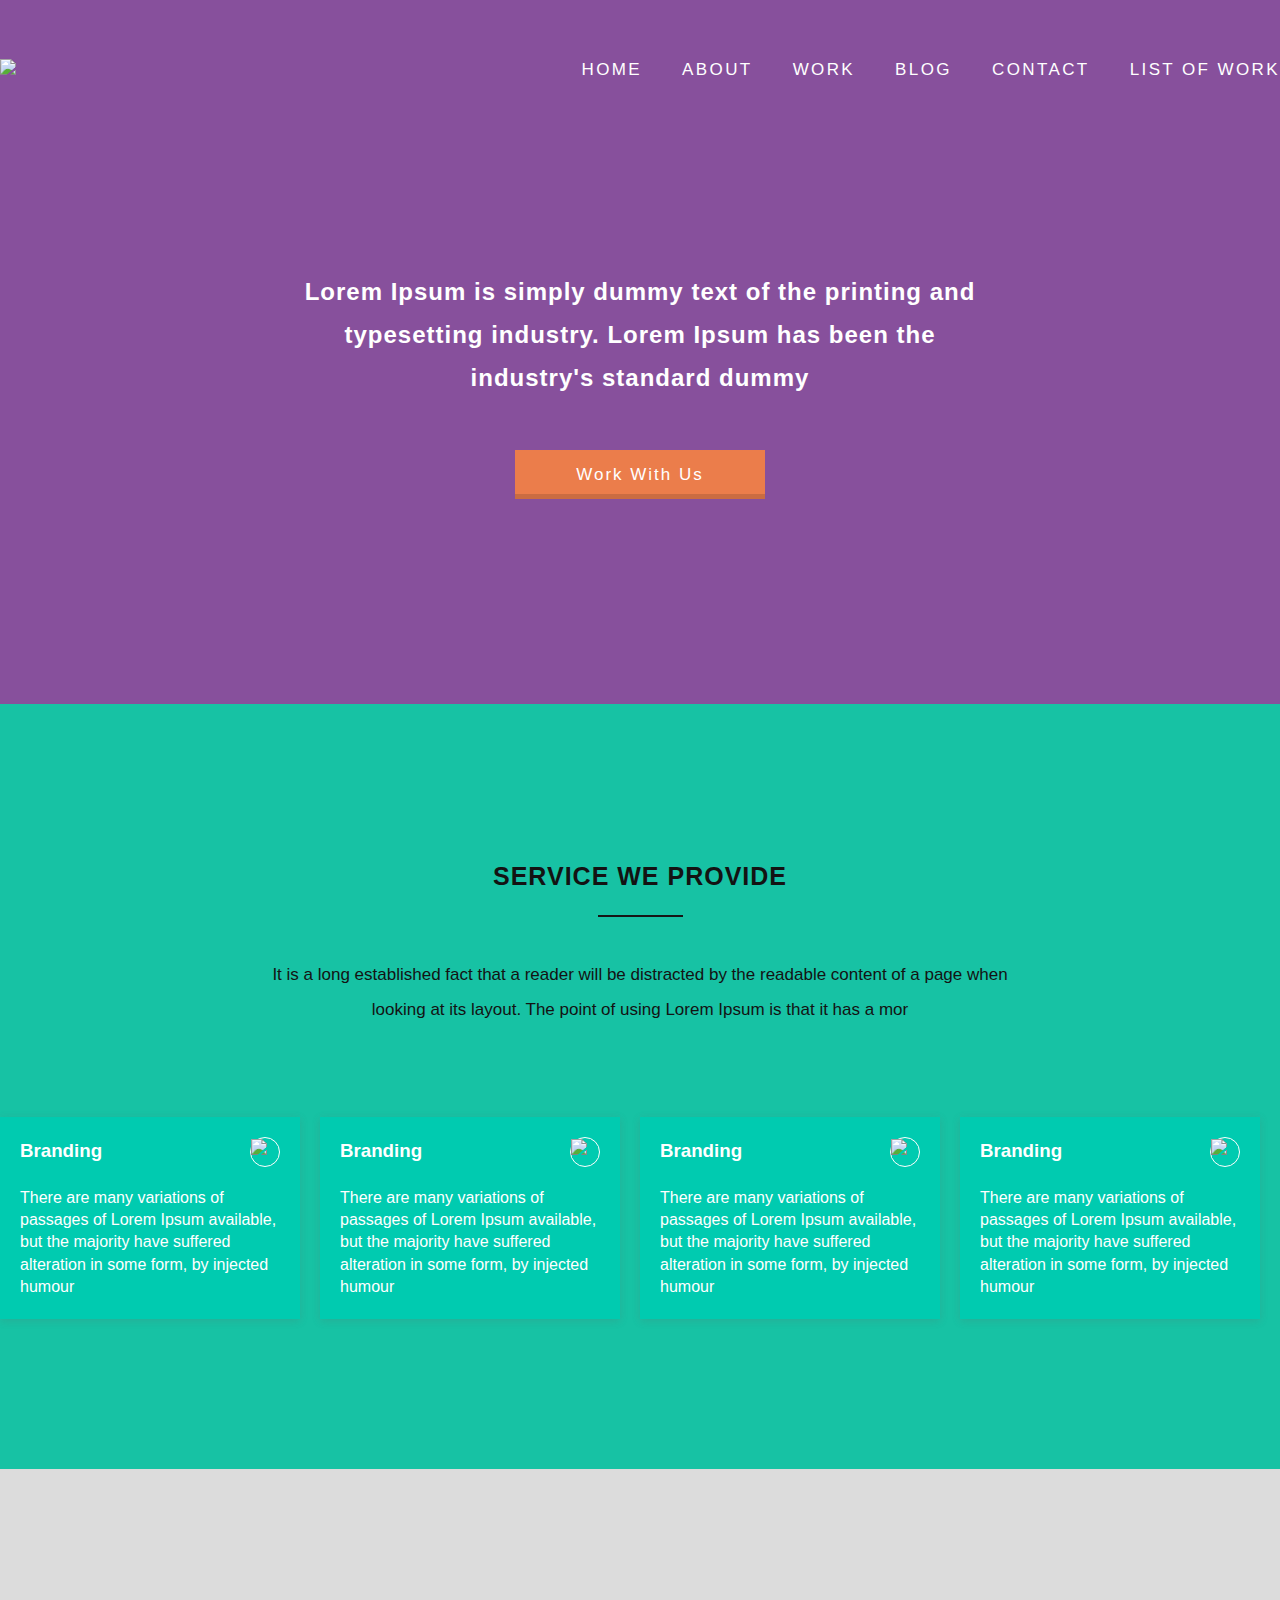
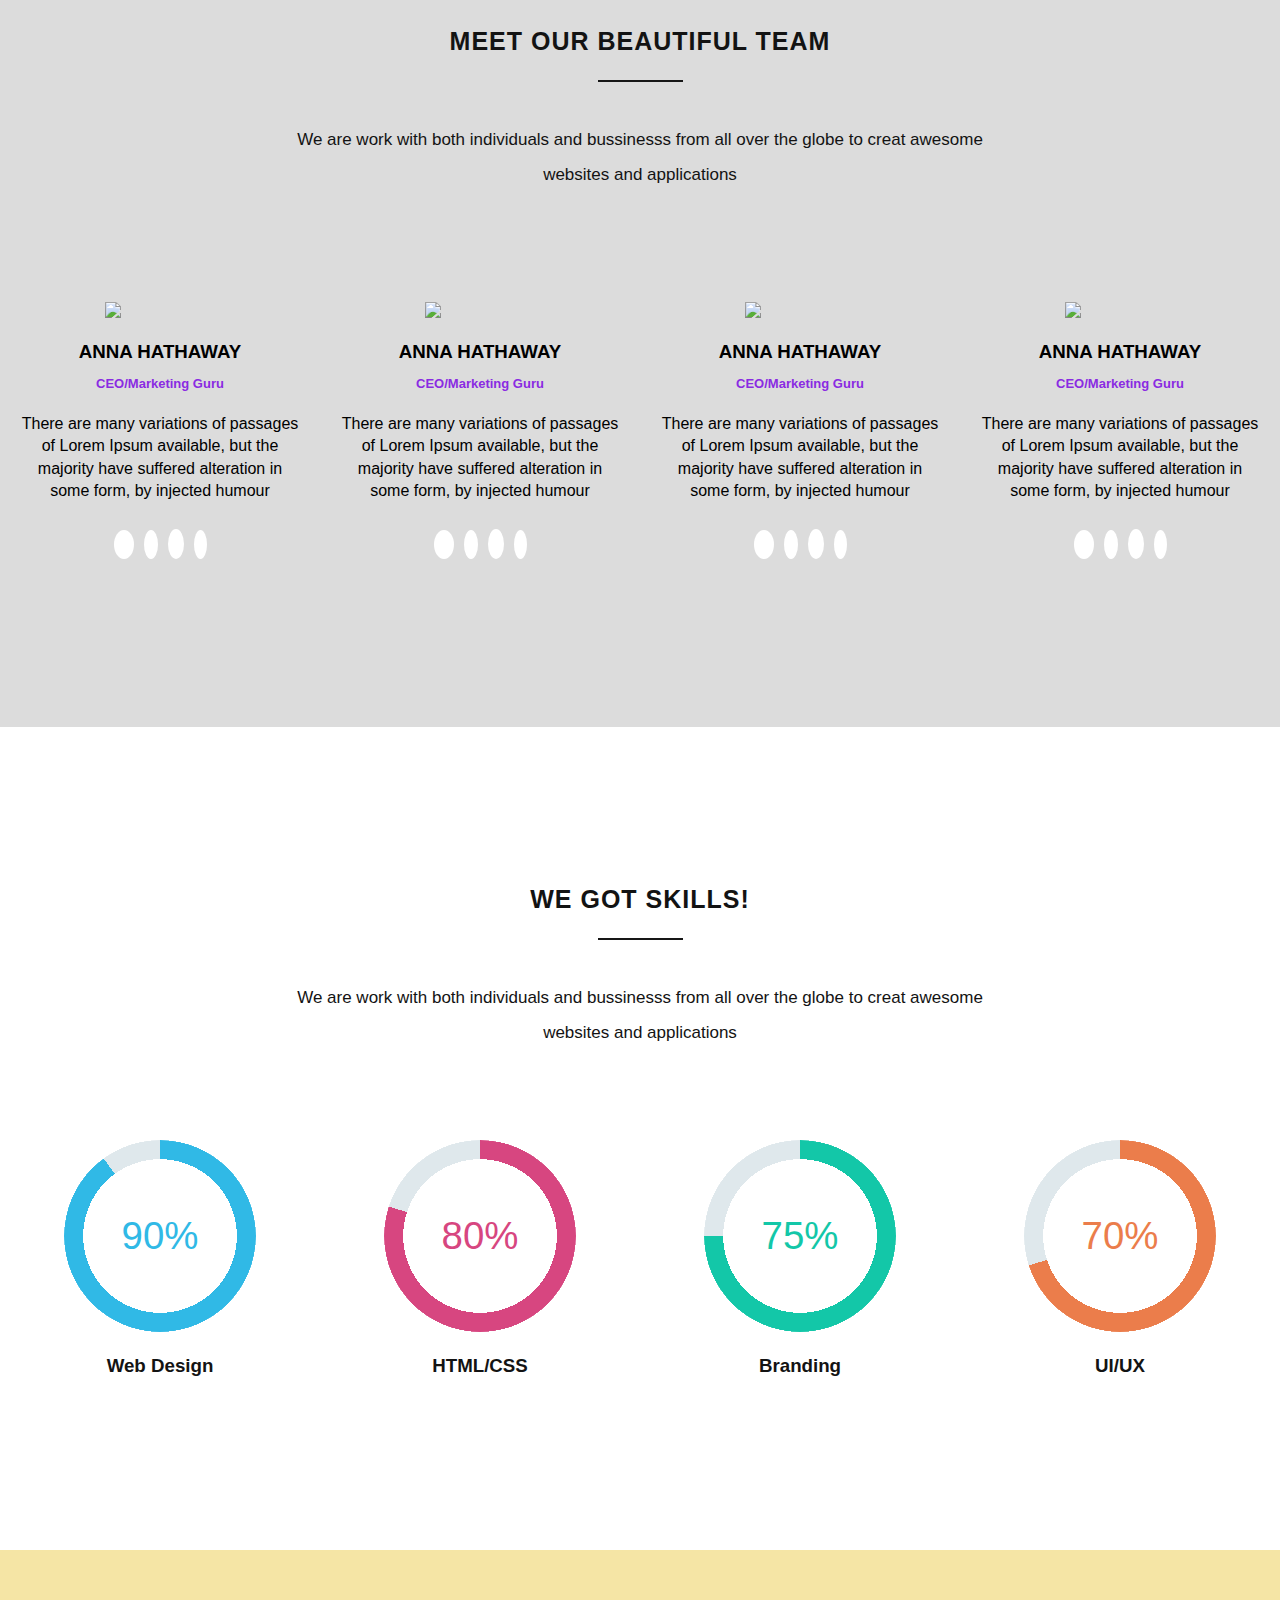
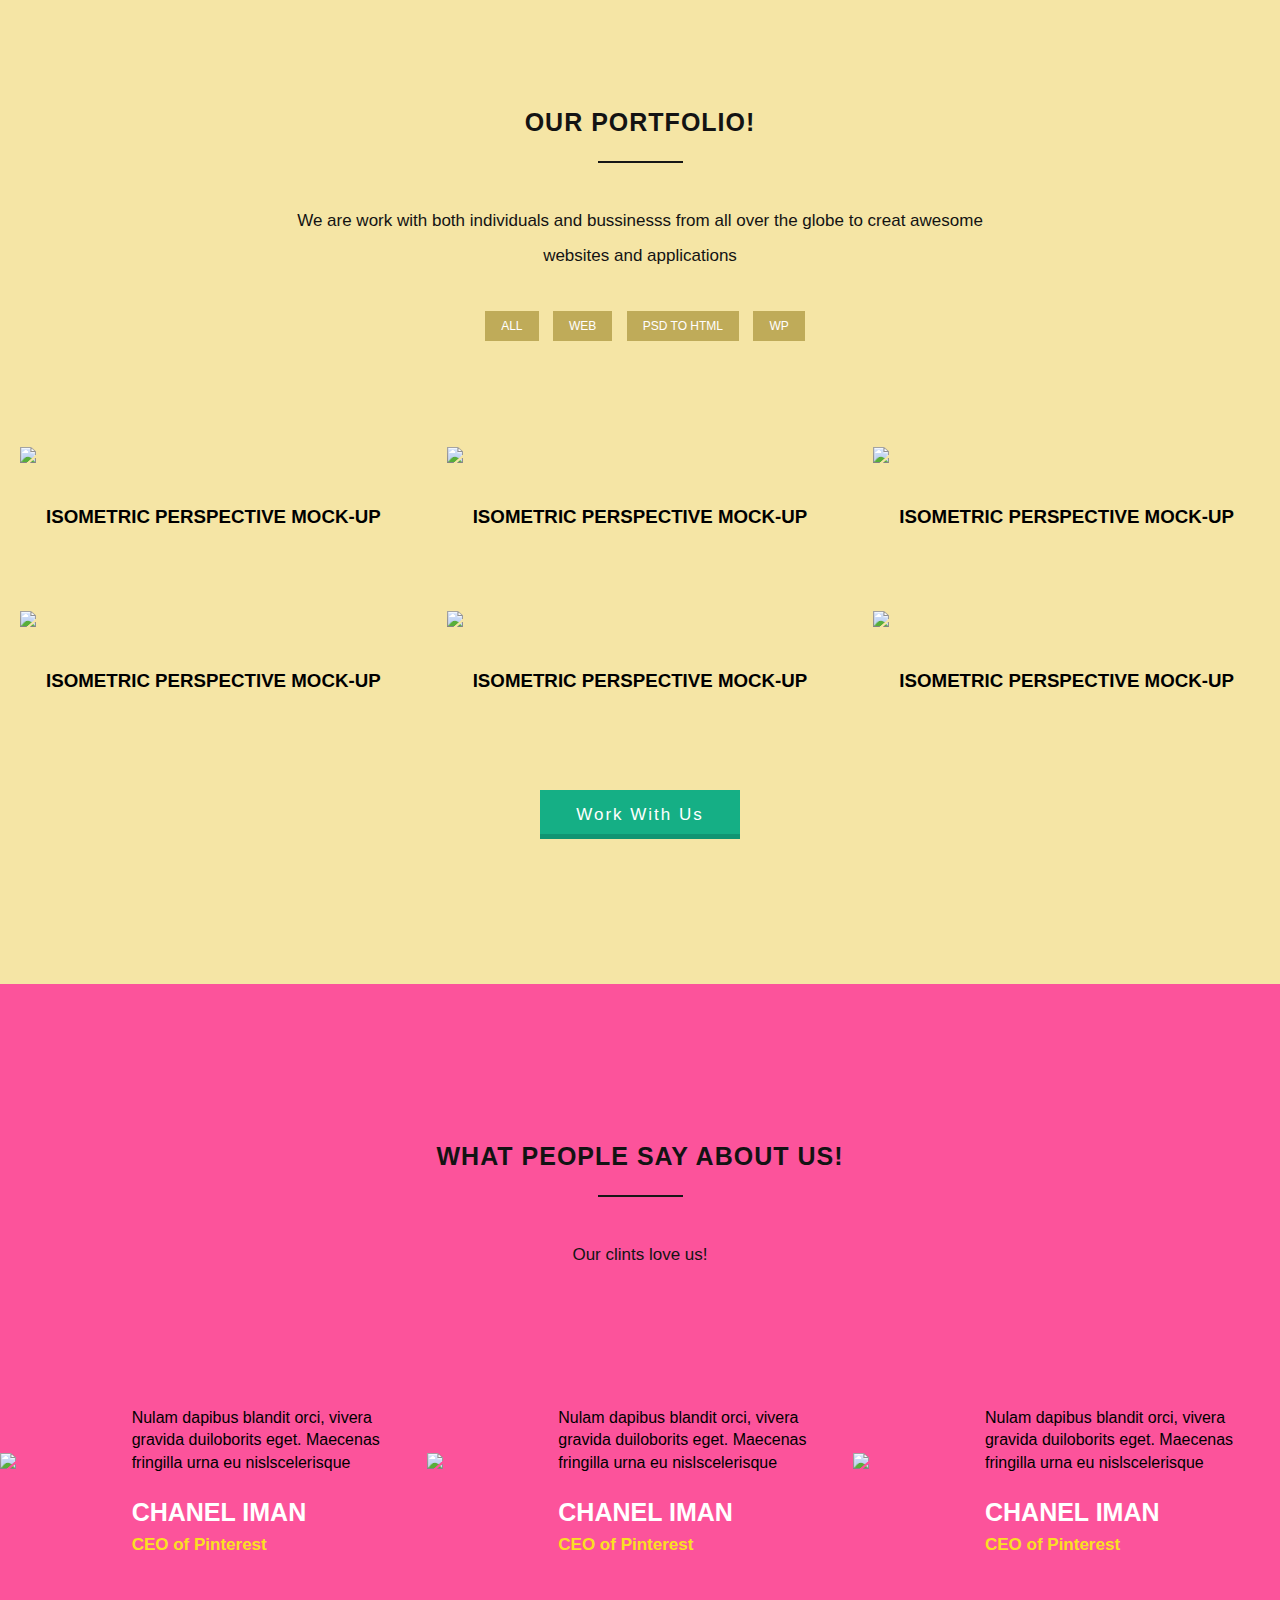
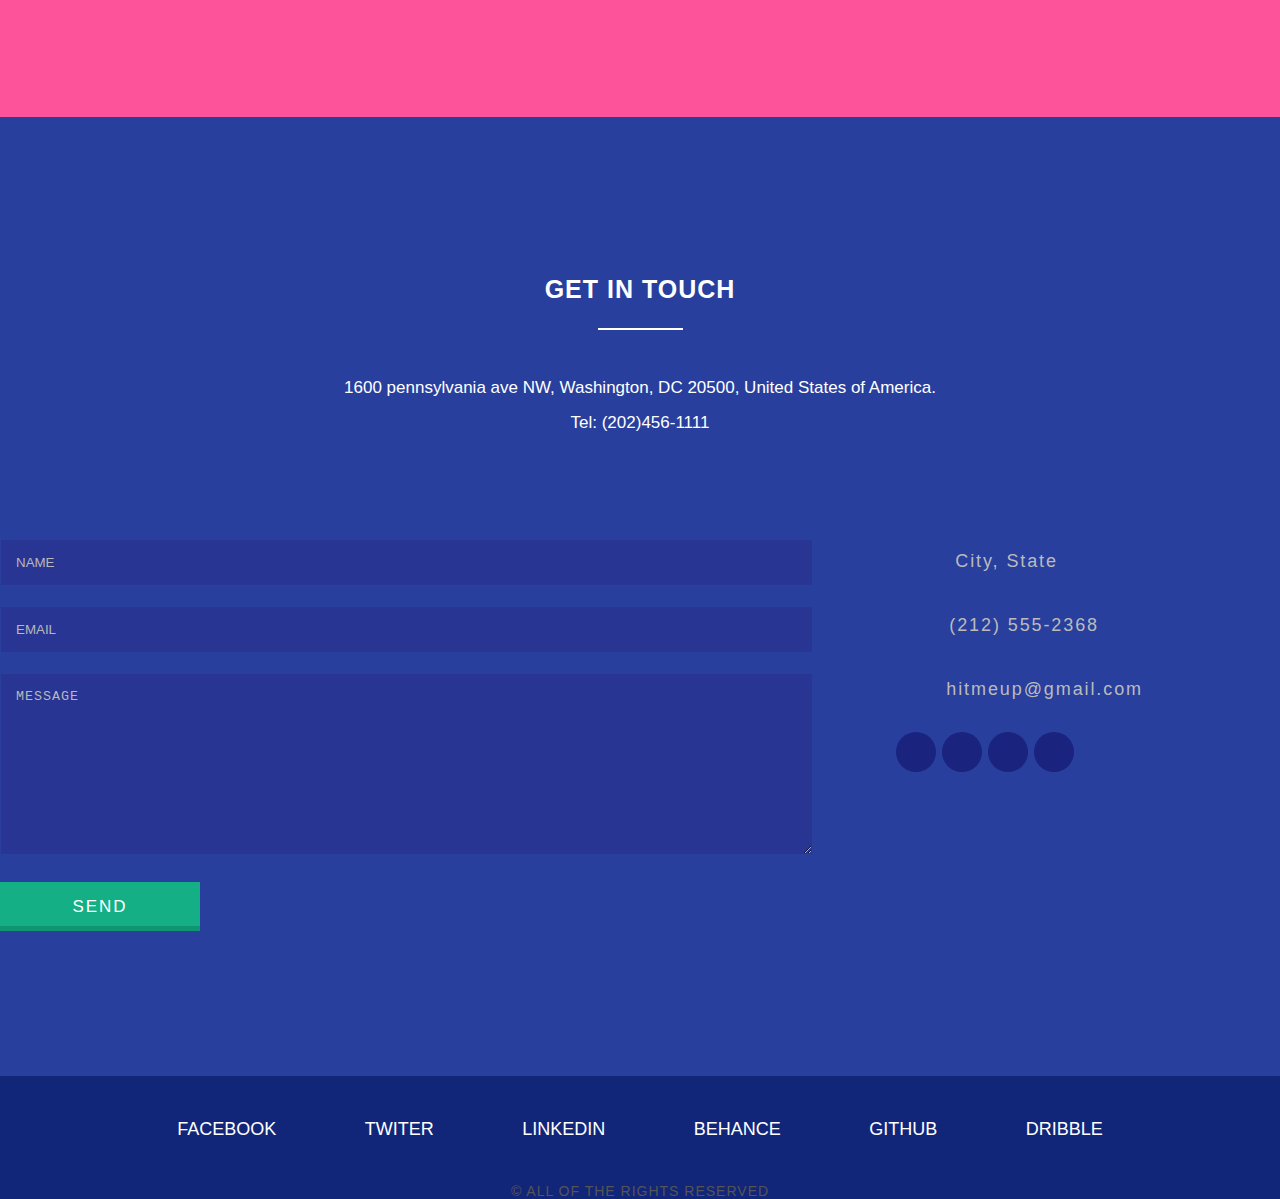
==== commit abba784e: "Contact Form Validation" ====
--- a/index.html
+++ b/index.html
@@ -27,11 +27,11 @@
                         </label>
 
                         <ul class="main-nav small-caps">
-                            <li><a href="#">Home</a></li>
-                            <li><a href="#">About</a></li>
-                            <li><a href="#">Work</a></li>
-                            <li><a href="#">Blog</a></li>
-                            <li><a href="#">Contact</a></li>
+                            <li><a href="#home">Home</a></li>
+                            <li><a href="#about">About</a></li>
+                            <li><a href="#work">Work</a></li>
+                            <li><a href="#blog">Blog</a></li>
+                            <li><a href="#contact">Contact</a></li>
                             <li>
                                 <span>List of Work</span>
                                 <ul>
@@ -52,8 +52,16 @@
                                 the industry's standard dummy
                             </h2>
 
-                            <button type="button" class="btn-primary">
-                                Work With Us
+                            <button
+                                class="btn-primary"
+                                id="submit"
+                                type="submit"
+                                value="SEND"
+                            >
+                                <div class="alt-btn-primary">
+                                    <span class="btn-text">Work With Us</span>
+                                    <i class="fa fa-paper-plane"></i>
+                                </div>
                             </button>
                         </div>
                         <!-- .hero end -->
@@ -66,7 +74,7 @@
         </section>
         <!-- .banner end -->
 
-        <section class="service">
+        <section id="service" class="service">
             <div class="container">
                 <div class="col cuda-details">
                     <div class="col-7">
@@ -153,7 +161,7 @@
             </div>
         </section>
 
-        <section class="feature">
+        <section id="blog" class="feature">
             <div class="container">
                 <div class="col cuda-details">
                     <div class="col-7">
@@ -358,7 +366,7 @@
             </div>
         </section>
 
-        <section class="skills">
+        <section id="skills" class="skills">
             <div class="container">
                 <div class="col cuda-details">
                     <div class="col-7">
@@ -423,7 +431,7 @@
 
         <!------------portfolio------->
 
-        <section class="portfolio">
+        <section id="work" class="portfolio">
             <div class="container">
                 <div class="col cuda-details">
                     <div class="col-7">
@@ -474,14 +482,22 @@
                 </div>
 
                 <div class="gallery-btn">
-                    <button type="button" class="btn-primary btn-custom">
-                        Work With Us
+                    <button
+                        class="btn-primary btn-custom"
+                        id="submit"
+                        type="button"
+                        value="Work With Us"
+                    >
+                        <div class="alt-btn-primary">
+                            <span class="btn-text">Work With Us</span>
+                            <i class="fa fa-paper-plane"></i>
+                        </div>
                     </button>
                 </div>
             </div>
         </section>
         <!-- review -->
-        <section class="review">
+        <section id="about" class="review">
             <div class="container">
                 <div class="col cuda-details">
                     <div class="col-7">
@@ -546,7 +562,7 @@
             </div>
         </section>
 
-        <section class="contacts">
+        <section id="contact" class="contacts">
             <div class="container">
                 <div class="col cuda-details">
                     <div class="col-7">
@@ -564,9 +580,10 @@
 
                     <form
                         id="contact-form"
-                        class="form-horizontal col-6"
+                        class="form-horizontal col-8"
                         role="form"
                     >
+                        <div id=" form-error" class="form-row"></div>
                         <div class="form-group col">
                             <div class="col-12">
                                 <input
@@ -606,14 +623,14 @@
                         <div class="col contact-btn">
                             <div>
                                 <button
-                                    class="btn-primary send-button"
+                                    class="btn-primary btn-custom"
                                     id="submit"
                                     type="submit"
                                     value="SEND"
                                 >
-                                    <div class="alt-send-button">
-                                        <i class="fa fa-paper-plane"></i
-                                        ><span class="send-text">SEND</span>
+                                    <div class="alt-btn-primary">
+                                        <span class="btn-text">SEND</span>
+                                        <i class="fa fa-paper-plane"></i>
                                     </div>
                                 </button>
                             </div>
@@ -622,7 +639,7 @@
 
                     <!-- Left contact page -->
 
-                    <div class="direct-contact-container col-6">
+                    <div class="direct-contact-container col-4">
                         <ul class="contact-list">
                             <li class="list-item">
                                 <i class="fa fa-map-marker fa-2x"
@@ -657,61 +674,57 @@
                             </li>
                         </ul>
 
-                        <hr />
-                        <ul class="social-media-list">
-                            <li>
-                                <a
-                                    href="#"
-                                    target="_blank"
-                                    class="contact-icon"
-                                >
-                                    <i
-                                        class="fa fa-github"
-                                        aria-hidden="true"
-                                    ></i
-                                ></a>
-                            </li>
-                            <li>
-                                <a
-                                    href="#"
-                                    target="_blank"
-                                    class="contact-icon"
-                                >
-                                    <i
-                                        class="fa fa-codepen"
-                                        aria-hidden="true"
-                                    ></i
-                                ></a>
-                            </li>
-                            <li>
-                                <a
-                                    href="#"
-                                    target="_blank"
-                                    class="contact-icon"
-                                >
-                                    <i
-                                        class="fa fa-twitter contact"
-                                        aria-hidden="true"
-                                    ></i
-                                ></a>
-                            </li>
-                            <li>
-                                <a
-                                    href="#"
-                                    target="_blank"
-                                    class="contact-icon"
-                                >
-                                    <i
-                                        class="fa fa-instagram"
-                                        aria-hidden="true"
-                                    ></i
-                                ></a>
-                            </li>
-                        </ul>
-                        <hr />
-
-                        <div class="copyright">
-                            &copy; ALL OF THE RIGHTS RESERVED
+                        <div class="col">
+                            <ul class="social-media-list col">
+                                <li>
+                                    <a
+                                        href="#"
+                                        target="_blank"
+                                        class="contact-icon"
+                                    >
+                                        <i
+                                            class="fa fa-github"
+                                            aria-hidden="true"
+                                        ></i
+                                    ></a>
+                                </li>
+                                <li>
+                                    <a
+                                        href="#"
+                                        target="_blank"
+                                        class="contact-icon"
+                                    >
+                                        <i
+                                            class="fa fa-codepen"
+                                            aria-hidden="true"
+                                        ></i
+                                    ></a>
+                                </li>
+                                <li>
+                                    <a
+                                        href="#"
+                                        target="_blank"
+                                        class="contact-icon"
+                                    >
+                                        <i
+                                            class="fa fa-twitter contact"
+                                            aria-hidden="true"
+                                        ></i
+                                    ></a>
+                                </li>
+                                <li>
+                                    <a
+                                        href="#"
+                                        target="_blank"
+                                        class="contact-icon"
+                                    >
+                                        <i
+                                            class="fa fa-instagram"
+                                            aria-hidden="true"
+                                        ></i
+                                    ></a>
+                                </li>
+                            </ul>
                         </div>
                     </div>
                 </div>
@@ -730,6 +743,7 @@
                         <li>dribble</li>
                     </ul>
                 </div>
+                <div class="copyright">&copy; ALL OF THE RIGHTS RESERVED</div>
             </div>
         </section>
     </body>
--- a/css/style.css
+++ b/css/style.css
@@ -152,7 +152,7 @@
 }
 
 /* button styles  */
-.btn-primary {
+/* .btn-primary {
     margin: 0 auto;
     display: block;
     margin-top: 38px;
@@ -163,11 +163,52 @@
     font-size: 17px;
     text-transform: uppercase;
     box-shadow: 0px 5px #ca6c42;
-}
+} */
 .btn-primary:hover {
     background: #fd8e5b;
     box-shadow: 0px 5px #f8814a;
     transition: all 500ms ease-in-out;
+}
+.btn-primary {
+    margin: 0 auto;
+    display: block;
+    margin-top: 38px;
+    /* background: #eb7d4b; */
+    border: none;
+    color: #fff;
+    /* padding: 15px 35px; */
+    font-size: 17px;
+    height: 44px;
+    width: 250px;
+    overflow: hidden;
+    transition: all 0.2s ease-in-out;
+    background: #eb7d4b;
+    box-shadow: 0px 5px #ca6c42;
+}
+
+.alt-btn-primary {
+    transition: all 0.2s ease-in-out;
+}
+
+.btn-text {
+    display: block;
+    margin: 15px 0;
+    letter-spacing: 2px;
+}
+
+.alt-btn-primary:hover {
+    transform: translate3d(0px, -34px, 0px);
+}
+.btn-custom {
+    margin-top: 20px;
+    width: 200px;
+    background: #15af85;
+    box-shadow: 0px 5px #109572;
+}
+
+.btn-custom:hover {
+    background: #0ae8ca;
+    box-shadow: 0px 5px #1dc599;
 }
 /* section main  */
 .under-line {
@@ -190,6 +231,7 @@
     font-size: 17px;
     margin: 40px 0;
     color: #131313;
+    line-height: 35px;
 }
 /* common styles  */
 
@@ -723,14 +765,6 @@
     text-transform: uppercase;
 }
 
-.btn-custom {
-    background: #0ae8ca;
-    box-shadow: 0px 5px #15af85;
-}
-.btn-custom:hover {
-    background: #15af85;
-    box-shadow: 0px 5px #109572;
-}
 .gallery-btn {
     margin: 75px auto 0 auto;
 }
@@ -770,12 +804,21 @@
 }
 
 /*section contsct---*/
+.contacts .cuda-details p {
+    color: #fff;
+}
+.contacts .cuda-details h2 {
+    color: #fff;
+}
+.contacts .under-line {
+    border-color: #fff;
+}
 .contact-wrapper {
     align-items: baseline;
 }
 .contacts {
     background: #283f9e;
-    padding: 50px 0px;
+    padding: 150px 0px;
 }
 
 form {
@@ -784,40 +827,27 @@
 
 input {
     width: 100%;
-    padding: 10px;
-    border: 1px solid #109572;
-    background-color: transparent;
-    margin: 20px auto;
+    padding: 15px;
+    border: 1px solid #283f9e;
+    background-color: #283593;
+    margin: 0 auto 20px auto;
+}
+input::placeholder {
+    color: #b8b8b8;
 }
 
 textarea {
     width: 100%;
-    background-color: transparent;
-    border: 1px solid #109572;
+    border: 1px solid #283f9e;
+    background-color: #283593;
     color: #fff;
     letter-spacing: 1px;
-}
-.send-button {
-    margin-top: 20px;
-    height: 44px;
-    width: 200px;
-    overflow: hidden;
-    transition: all 0.2s ease-in-out;
-}
-
-.alt-send-button {
-    transition: all 0.2s ease-in-out;
-}
-
-.send-text {
-    display: block;
-    margin-top: 15px;
-    letter-spacing: 2px;
-}
-
-.alt-send-button:hover {
-    transform: translate3d(0px, -34px, 0px);
-}
+    padding: 15px;
+}
+textarea::placeholder {
+    color: #b8b8b8;
+}
+
 .contact-btn {
     text-align: left;
 }
@@ -868,6 +898,7 @@
 
 .fa.fa-twitter.contact {
     background-color: transparent;
+    font-size: 22px;
 }
 /* Social Media Icons */
 .social-media-list {
@@ -886,13 +917,13 @@
 .social-media-list li {
     position: relative;
     display: inline-block;
-    height: 60px;
-    width: 60px;
+    height: 40px;
+    width: 40px;
     margin: 10px 3px;
-    line-height: 60px;
+    line-height: 40px;
     border-radius: 50%;
     color: #fff;
-    background-color: rgb(27, 27, 27);
+    background-color: #1a237e;
     cursor: pointer;
     transition: all 0.2s ease-in-out;
 }
@@ -902,9 +933,9 @@
     position: absolute;
     top: 0;
     left: 0;
-    width: 60px;
-    height: 60px;
-    line-height: 60px;
+    width: 40px;
+    height: 40px;
+    line-height: 40px;
     border-radius: 50%;
     opacity: 0;
     box-shadow: 0 0 0 1px #fff;
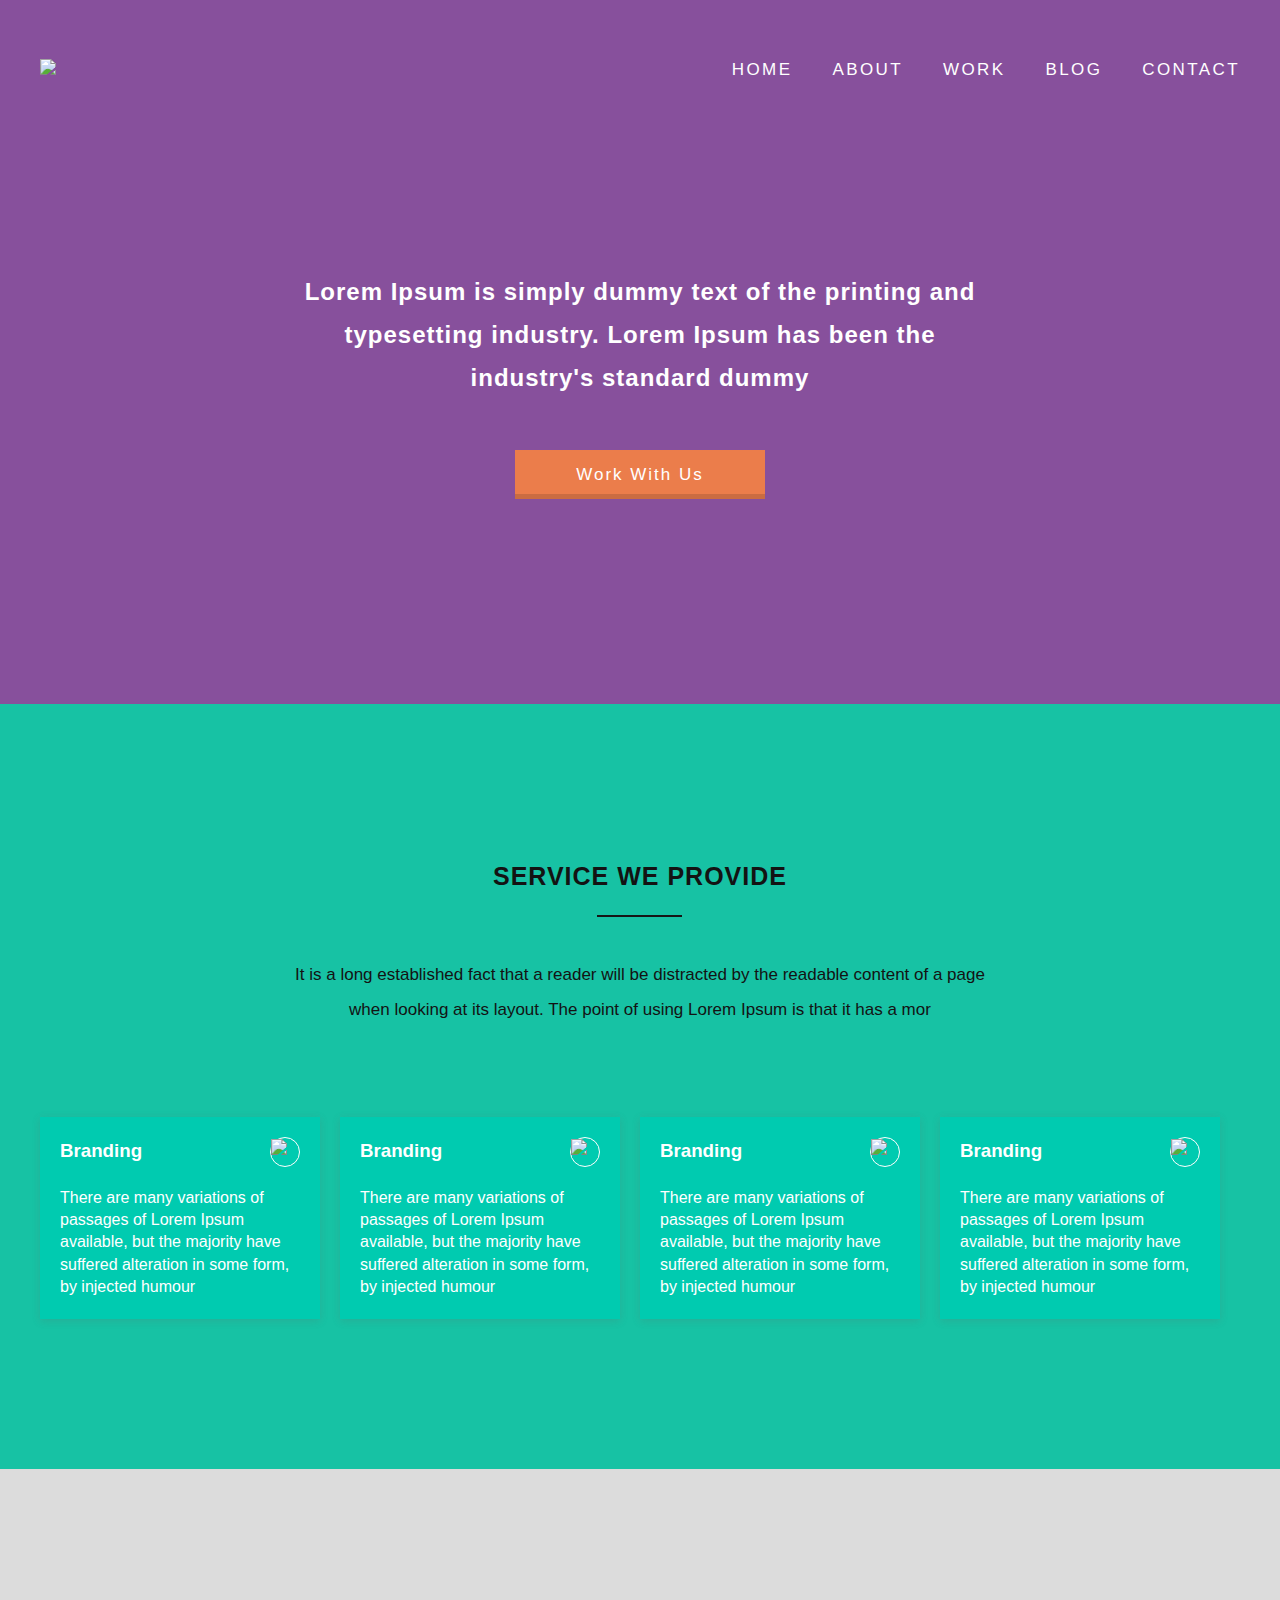
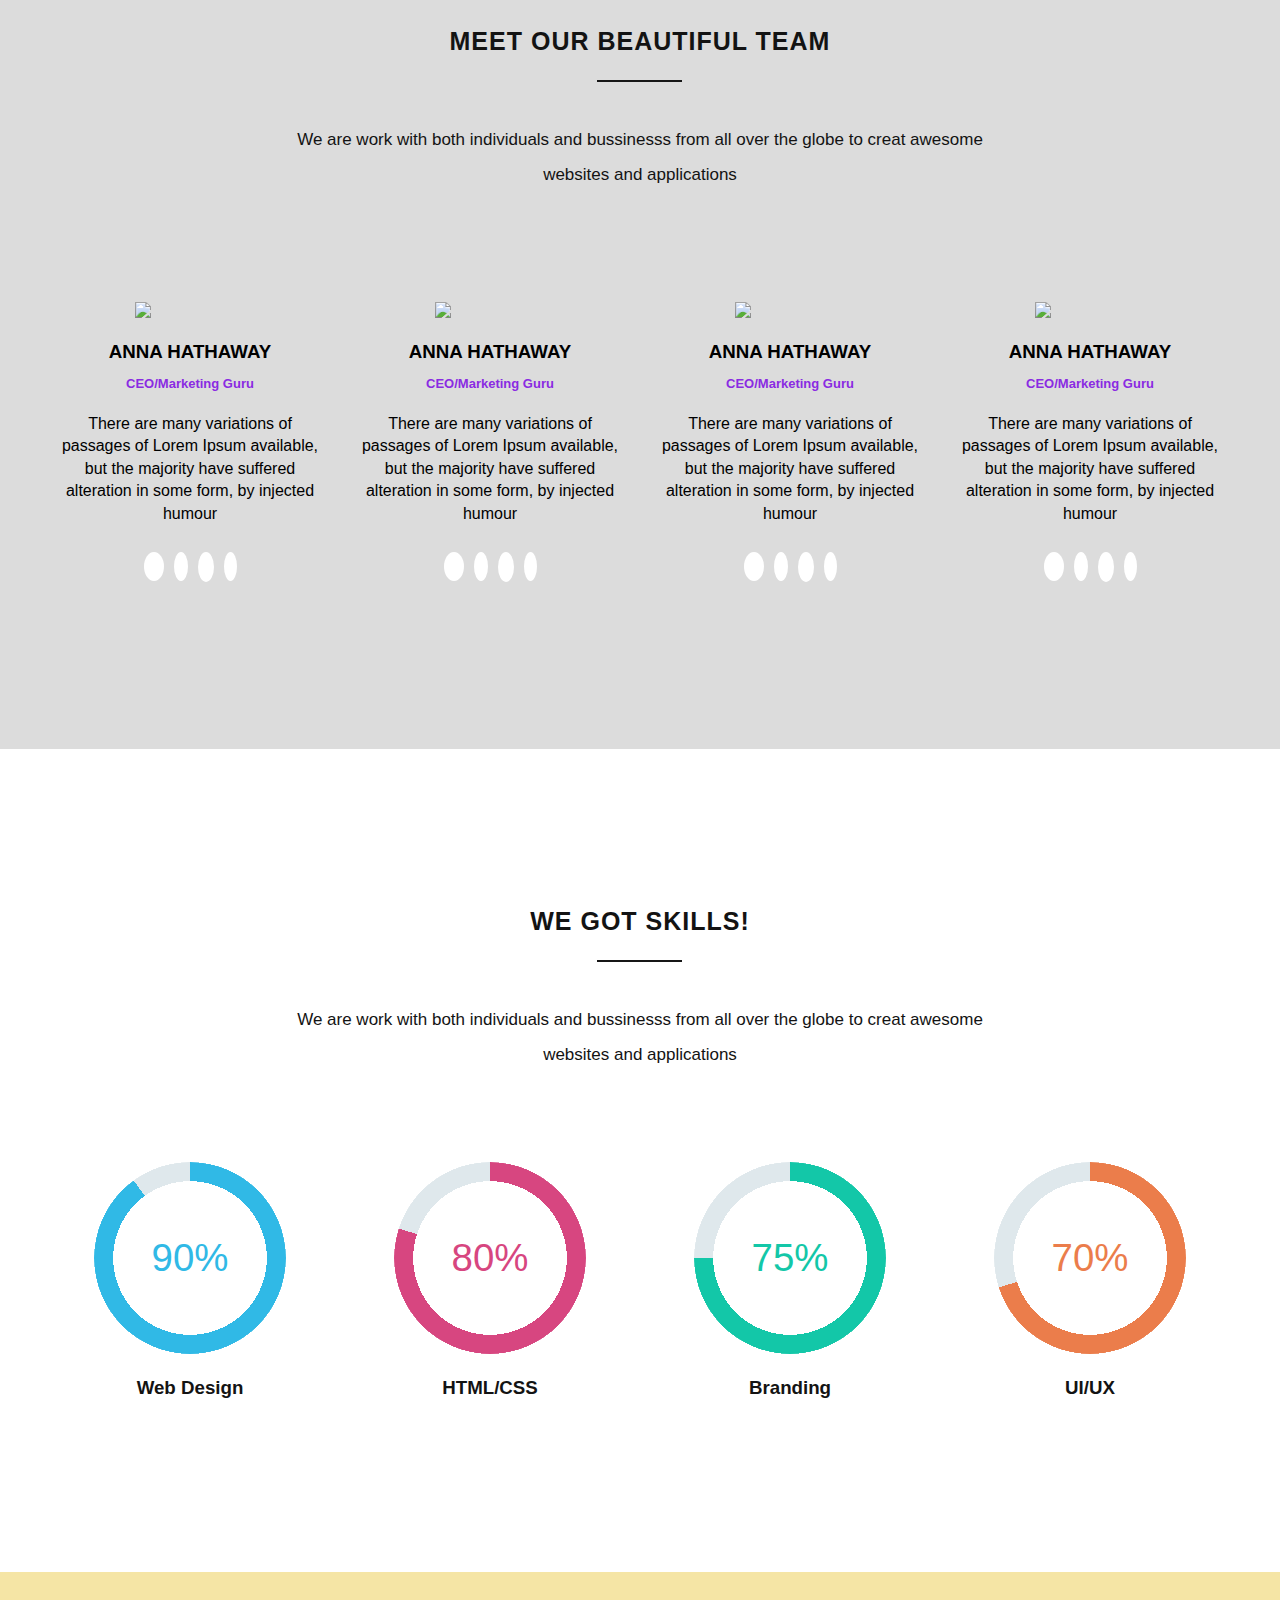
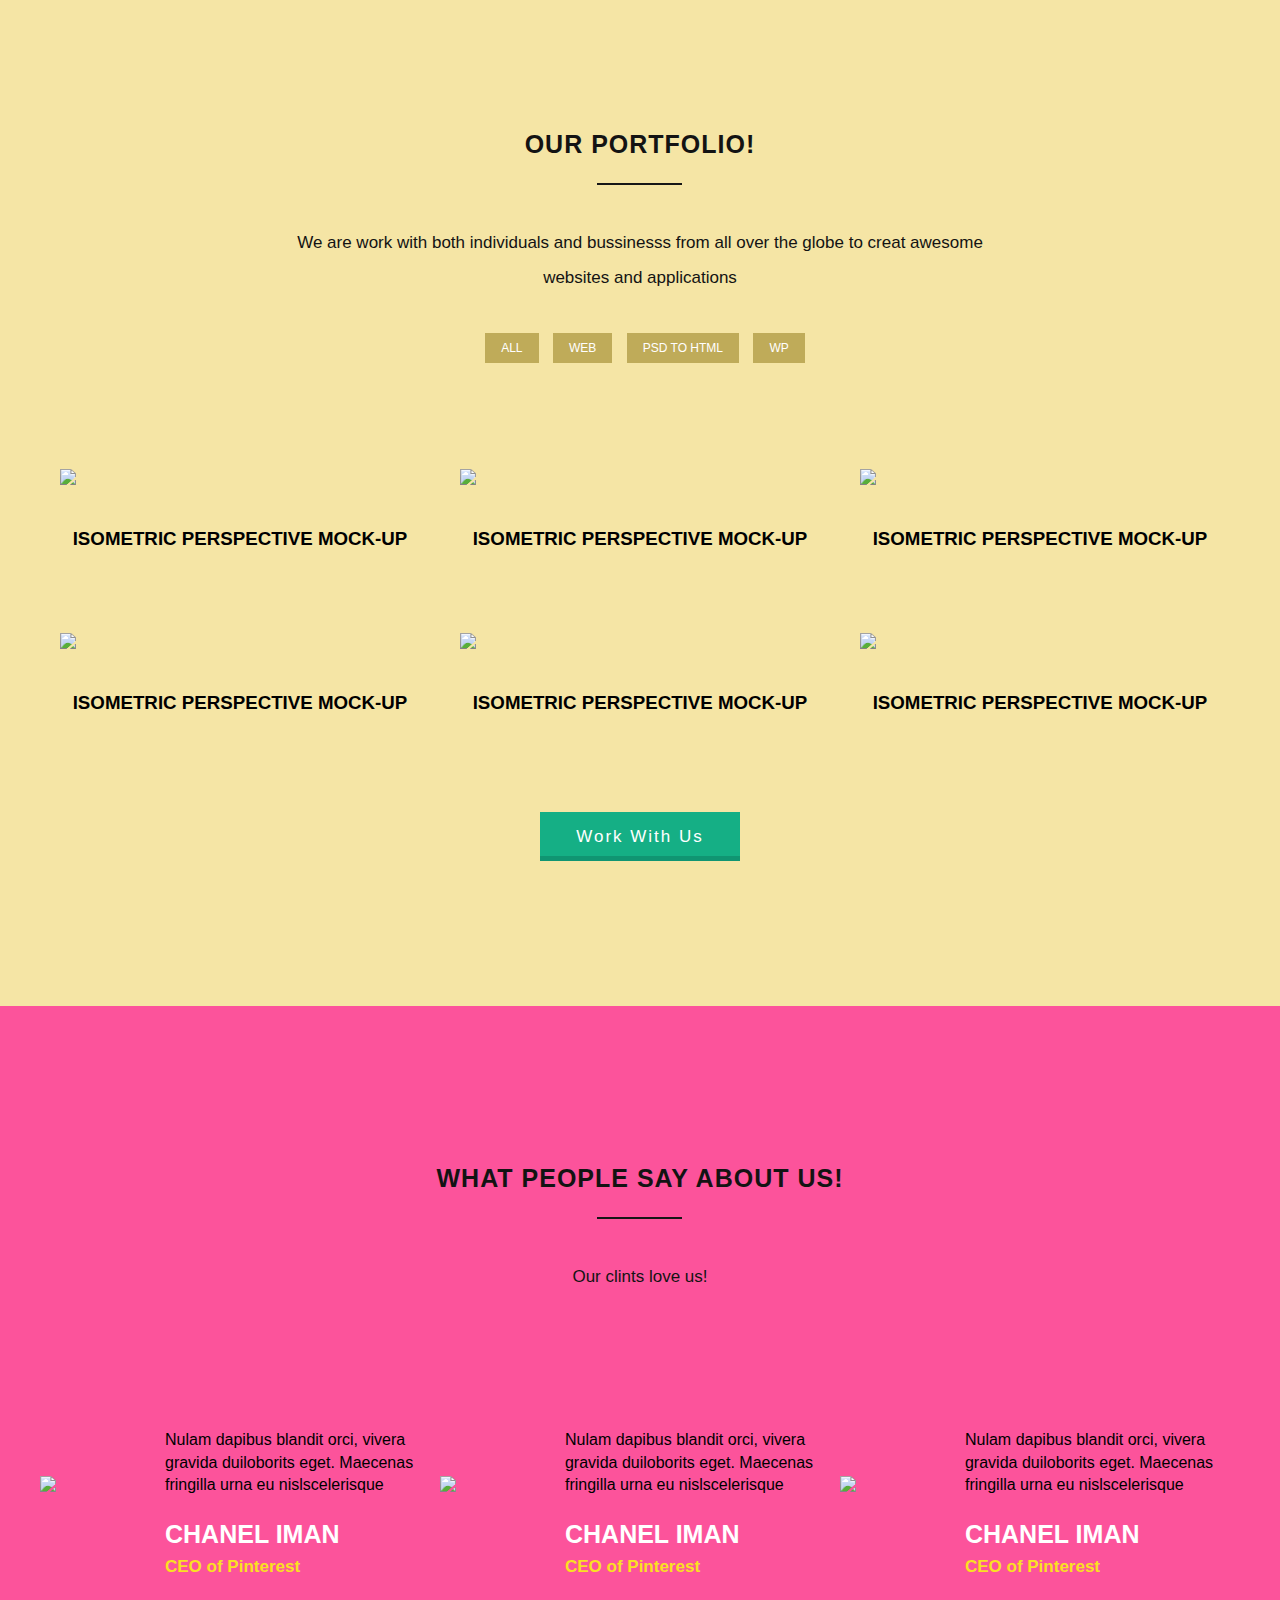
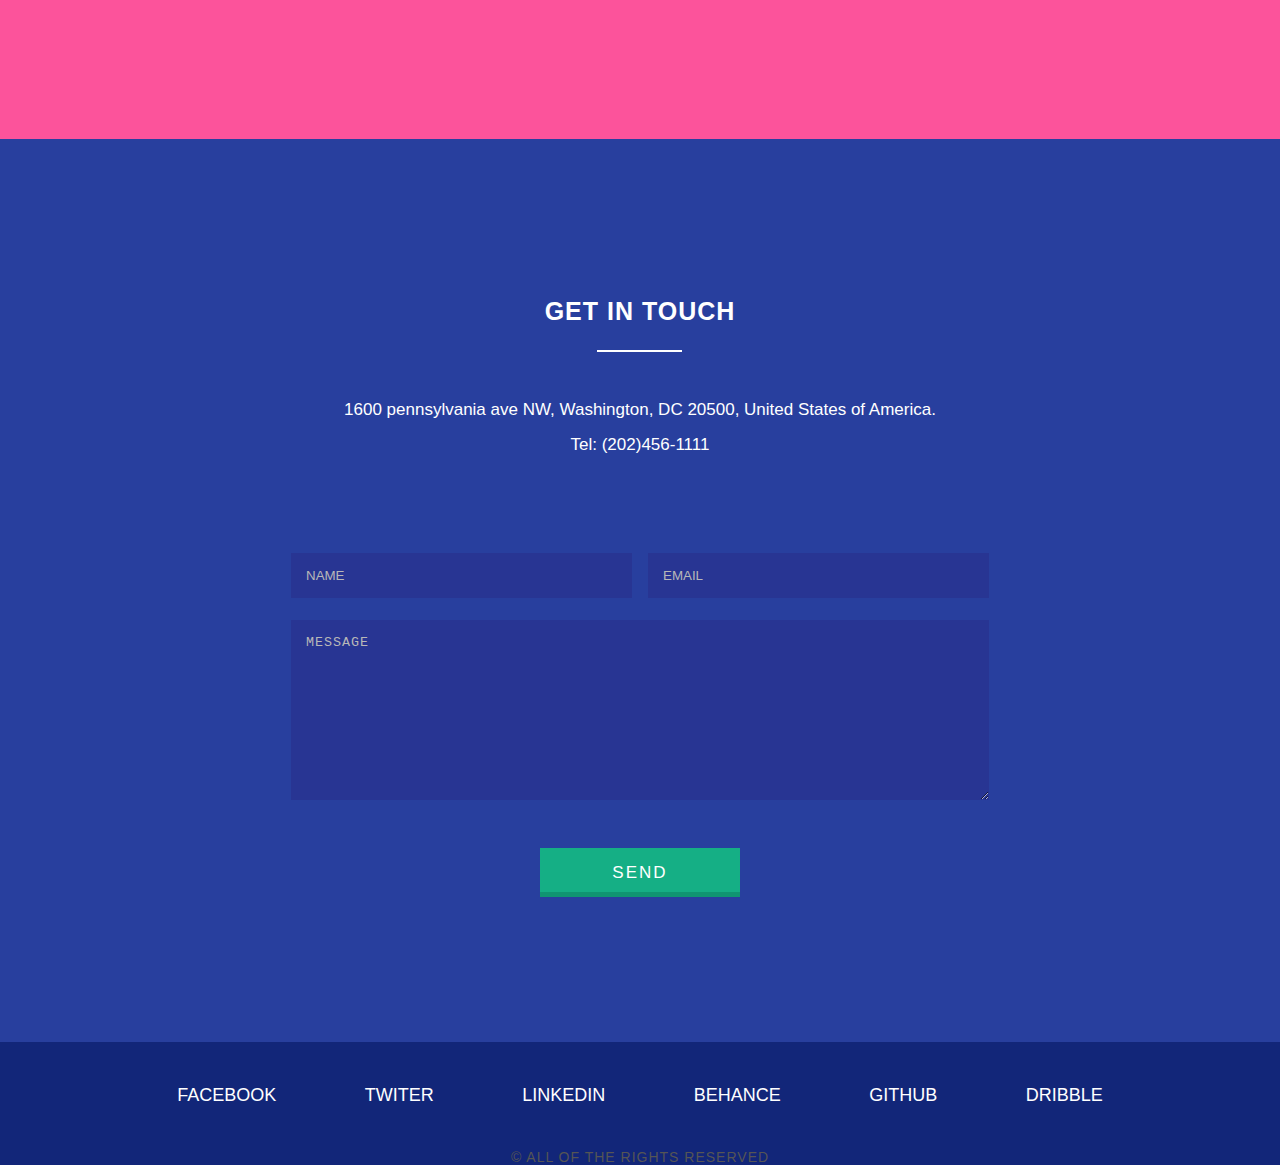
==== commit fffae864: "Responsive done, contact form validation done" ====
--- a/index.html
+++ b/index.html
@@ -14,11 +14,11 @@
     <body>
         <section class="banner">
             <div class="container">
-                <nav class="col">
-                    <div class="col-3">
+                <nav class="">
+                    <div class="site-logo">
                         <img src="img/cuda.png" />
                     </div>
-                    <div class="col-9">
+                    <div class="">
                         <input type="checkbox" id="drop-down-cbox" />
                         <label for="drop-down-cbox">
                             <span></span>
@@ -32,14 +32,14 @@
                             <li><a href="#work">Work</a></li>
                             <li><a href="#blog">Blog</a></li>
                             <li><a href="#contact">Contact</a></li>
-                            <li>
+                            <!-- <li>
                                 <span>List of Work</span>
                                 <ul>
                                     <li><a href="#">Codepen</a></li>
                                     <li><a href="">Behance</a></li>
                                     <li><a href="#">Github</a></li>
                                 </ul>
-                            </li>
+                            </li> -->
                         </ul>
                     </div>
                 </nav>
@@ -580,36 +580,33 @@
 
                     <form
                         id="contact-form"
-                        class="form-horizontal col-8"
+                        class="form-horizontal col-7"
                         role="form"
                     >
                         <div id=" form-error" class="form-row"></div>
                         <div class="form-group col">
-                            <div class="col-12">
-                                <input
-                                    type="text"
-                                    class="form-control"
-                                    id="name"
-                                    placeholder="NAME"
-                                    name="name"
-                                    value=""
-                                    required
-                                />
-                            </div>
+                            <input
+                                type="text"
+                                class="form-control"
+                                id="name"
+                                placeholder="NAME"
+                                name="name"
+                                value=""
+                                required
+                            />
+                            <input
+                                type="email"
+                                class="form-control"
+                                id="email"
+                                placeholder="EMAIL"
+                                name="email"
+                                value=""
+                                required
+                            />
                         </div>
 
                         <div class="form-group">
-                            <div class="col-6">
-                                <input
-                                    type="email"
-                                    class="form-control"
-                                    id="email"
-                                    placeholder="EMAIL"
-                                    name="email"
-                                    value=""
-                                    required
-                                />
-                            </div>
+                            <div class="col-6"></div>
                         </div>
 
                         <textarea
@@ -620,26 +617,22 @@
                             required
                         ></textarea>
 
-                        <div class="col contact-btn">
-                            <div>
-                                <button
-                                    class="btn-primary btn-custom"
-                                    id="submit"
-                                    type="submit"
-                                    value="SEND"
-                                >
-                                    <div class="alt-btn-primary">
-                                        <span class="btn-text">SEND</span>
-                                        <i class="fa fa-paper-plane"></i>
-                                    </div>
-                                </button>
-                            </div>
-                        </div>
+                        <button
+                            class="btn-primary btn-custom"
+                            id="submit"
+                            type="submit"
+                            value="SEND"
+                        >
+                            <div class="alt-btn-primary">
+                                <span class="btn-text">SEND</span>
+                                <i class="fa fa-paper-plane"></i>
+                            </div>
+                        </button>
                     </form>
 
                     <!-- Left contact page -->
 
-                    <div class="direct-contact-container col-4">
+                    <!-- <div class="direct-contact-container col-4">
                         <ul class="contact-list">
                             <li class="list-item">
                                 <i class="fa fa-map-marker fa-2x"
@@ -726,7 +719,7 @@
                                 </li>
                             </ul>
                         </div>
-                    </div>
+                    </div> -->
                 </div>
             </div>
         </section>
--- a/css/style.css
+++ b/css/style.css
@@ -24,8 +24,19 @@
 .container {
     max-width: 1280px;
     margin: 0 auto;
-}
-
+    padding: 0 40px;
+}
+
+@media (max-width: 768px) {
+    .container {
+        padding: 0 40px;
+    }
+}
+@media (max-width: 500px) {
+    .container {
+        padding: 0 20px;
+    }
+}
 .col {
     display: flex;
     flex-wrap: wrap;
@@ -70,6 +81,30 @@
     flex-basis: 100%;
 }
 @media (max-width: 768px) {
+    .col-1,
+    .col-2,
+    .col-3 {
+        flex: 50%;
+    }
+    .col-4,
+    .col-5,
+    .col-6,
+    .col-8,
+    .col-9,
+    .col-10,
+    .col-10,
+    .col-11,
+    .col-12 {
+        /* flex: 50%; */
+    }
+    .col-7 {
+        flex: 100%;
+    }
+}
+@media (max-width: 500px) {
+    .col {
+        display: block;
+    }
     .col-1,
     .col-2,
     .col-3,
@@ -200,7 +235,7 @@
     transform: translate3d(0px, -34px, 0px);
 }
 .btn-custom {
-    margin-top: 20px;
+    margin-top: 40px;
     width: 200px;
     background: #15af85;
     box-shadow: 0px 5px #109572;
@@ -209,6 +244,11 @@
 .btn-custom:hover {
     background: #0ae8ca;
     box-shadow: 0px 5px #1dc599;
+}
+@media (max-width: 410px) {
+    .btn-primary {
+        width: 99%;
+    }
 }
 /* section main  */
 .under-line {
@@ -233,24 +273,40 @@
     color: #131313;
     line-height: 35px;
 }
+@media (max-width: 768px) {
+    .cuda-details {
+        margin-bottom: 0;
+    }
+    .cuda-details h2 {
+        font-size: 22px;
+    }
+}
+@media (max-width: 500px) {
+    .cuda-details {
+        margin-bottom: 0;
+    }
+    .cuda-details h2 {
+        font-size: 18px;
+    }
+}
 /* common styles  */
 
 /* menu start  */
-.site-logo {
+/* .site-logo {
     font-size: 2rem;
     font-weight: bolder;
     text-transform: uppercase;
     letter-spacing: 0.8rem;
     margin: 0 1rem;
-}
-.nav-bar {
+} */
+nav {
     display: flex;
     justify-content: space-between;
 
     background-color: #87509c;
 }
 
-.nav-bar {
+nav {
     display: flex;
     align-items: center; /* vertically center */
     height: 100%;
@@ -265,8 +321,8 @@
 #drop-down-cbox + label {
     position: relative;
     display: none;
-    width: 60px;
-    height: 60px;
+    width: 34px;
+    height: 34px;
     overflow: hidden;
     background-color: transparent;
     transition: all 10ms ease-in-out;
@@ -276,9 +332,9 @@
 #drop-down-cbox + label span {
     position: absolute;
     display: block;
-    background-color: #666;
-    width: 34px;
-    height: 4px;
+    background-color: #fff;
+    width: 24px;
+    height: 3px;
     border-radius: 2px;
     left: 50%;
     top: 0;
@@ -288,22 +344,22 @@
 
 /* Mobile Nav Button Bars Invididually */
 #drop-down-cbox + label span:nth-child(1) {
-    top: 35%; /* evenly spaced */
+    top: 30%; /* evenly spaced */
 }
 #drop-down-cbox + label span:nth-child(2) {
     top: 50%; /* evenly spaced */
 }
 #drop-down-cbox + label span:nth-child(3) {
-    top: 65%; /* evenly spaced */
+    top: 70%; /* evenly spaced */
 }
 
 /* Mobile Nav Button Styling for Checked */
 #drop-down-cbox:checked + label {
-    background-color: #666;
+    background-color: #fff;
 }
 
 #drop-down-cbox:checked + label span {
-    background-color: white;
+    background-color: #87509c;
 }
 
 /* Transform the bars into an 'X' */
@@ -373,15 +429,6 @@
 
 /* Tablet and Mobile View */
 @media (max-width: 768px) {
-    .container {
-        padding: 0 40px;
-    }
-    .site-logo {
-        font-size: 1.5rem;
-        flex-grow: 1;
-        text-align: center;
-    }
-
     #drop-down-cbox + label {
         display: inline-block;
         text-align: right; /* unhide the mobile nav button */
@@ -390,11 +437,11 @@
     .main-nav {
         max-height: 0px; /* same vertical grow transition trick as above */
         height: calc(
-            100vh - 60px
+            100vh - 105px
         ); /* take full vertical viewport height, -60px for nav-bar */
         overflow: hidden;
         position: absolute;
-        top: 110px;
+        top: 63px;
         line-height: auto;
         left: 0;
 
@@ -448,7 +495,11 @@
         background-color: #eee;
     }
 }
-
+@media (max-width: 600px) {
+    .site-logo img {
+        max-width: 85px;
+    }
+}
 /* manu end  */
 .banner {
     background: #87509c;
@@ -510,6 +561,14 @@
     margin: 0 auto;
     color: #fff;
 }
+@media (max-width: 768px) {
+    .service {
+        padding: 80px 0px;
+    }
+    .service-card {
+        margin: 5px;
+    }
+}
 /* feature section style start  */
 .feature {
     background: gainsboro;
@@ -589,6 +648,11 @@
 .fa.fa-envelope-o:hover {
     color: #0ae8ca;
     background-color: #f9f9f9;
+}
+@media (max-width: 768px) {
+    .feature {
+        padding: 80px 0px;
+    }
 }
 /* skills styles start  */
 .skills {
@@ -725,7 +789,11 @@
     counter-reset: percentage var(--value);
     content: counter(percentage) '%';
 }
-
+@media (max-width: 768px) {
+    .skills {
+        padding: 80px 0px;
+    }
+}
 /* Portfolio section style start  */
 
 .portfolio {
@@ -768,7 +836,18 @@
 .gallery-btn {
     margin: 75px auto 0 auto;
 }
-
+@media (max-width: 768px) {
+    .portfolio {
+        padding: 80px 0px;
+    }
+    .tab {
+        padding: 8px 10px;
+        margin-left: 5px;
+    }
+    .gallery-card h3 {
+        font-size: 14px;
+    }
+}
 /*--Review---*/
 
 .review {
@@ -802,8 +881,26 @@
     margin-top: 45px;
     margin-left: 25px;
 }
-
+@media (max-width: 768px) {
+    .review {
+        padding: 80px 0px;
+    }
+    .review-card {
+        text-align: center;
+        margin-bottom: 40px;
+        display: block;
+    }
+
+    .review-card img {
+        padding: 0 60px;
+    }
+    .review-card p {
+        margin-top: 0;
+        margin-left: 0;
+    }
+}
 /*section contsct---*/
+
 .contacts .cuda-details p {
     color: #fff;
 }
@@ -814,29 +911,32 @@
     border-color: #fff;
 }
 .contact-wrapper {
+    justify-content: center;
     align-items: baseline;
 }
 .contacts {
     background: #283f9e;
     padding: 150px 0px;
 }
-
-form {
-    padding-right: 40px;
-}
-
+.form-group {
+    width: 100%;
+    display: flex;
+    justify-content: space-between;
+}
 input {
-    width: 100%;
+    max-width: 100%;
+    width: 49%;
     padding: 15px;
     border: 1px solid #283f9e;
     background-color: #283593;
-    margin: 0 auto 20px auto;
+    margin-bottom: 20px;
 }
 input::placeholder {
     color: #b8b8b8;
 }
 
 textarea {
+    max-width: 100%;
     width: 100%;
     border: 1px solid #283f9e;
     background-color: #283593;
@@ -962,13 +1062,23 @@
     letter-spacing: 1px;
     text-align: center;
 }
-
+@media (max-width: 768px) {
+    .contacts {
+        padding: 80px 0px;
+    }
+    form {
+        padding-right: 0px;
+    }
+    input {
+        margin: 10px 0;
+    }
+}
 hr {
     border-color: rgba(255, 255, 255, 0.6);
 }
 
 /* Begin Media Queries*/
-@media screen and (max-width: 850px) {
+/* @media screen and (max-width: 850px) {
     .contact-wrapper {
         display: flex;
         flex-direction: column;
@@ -992,29 +1102,9 @@
         height: 60px;
         line-height: 60px;
     }
-}
-
-@media screen and (max-width: 569px) {
-    .direct-contact-container,
-    .form-wrapper {
-        float: none;
-        margin: 0 auto;
-    }
-    .form-control,
-    textarea {
-        margin: 0 auto;
-    }
-
-    .name,
-    .email,
-    textarea {
-        width: 280px;
-    }
-
-    .direct-contact-container {
-        margin-top: 60px;
-        max-width: 280px;
-    }
+} */
+
+/* @media screen and (max-width: 569px) {
     .social-media-list {
         left: 0;
     }
@@ -1029,13 +1119,8 @@
         height: 55px;
         line-height: 55px;
     }
-}
-
-@media screen and (max-width: 410px) {
-    .send-button {
-        width: 99%;
-    }
-}
+} */
+
 /*FOOTER----*/
 
 .footer {
